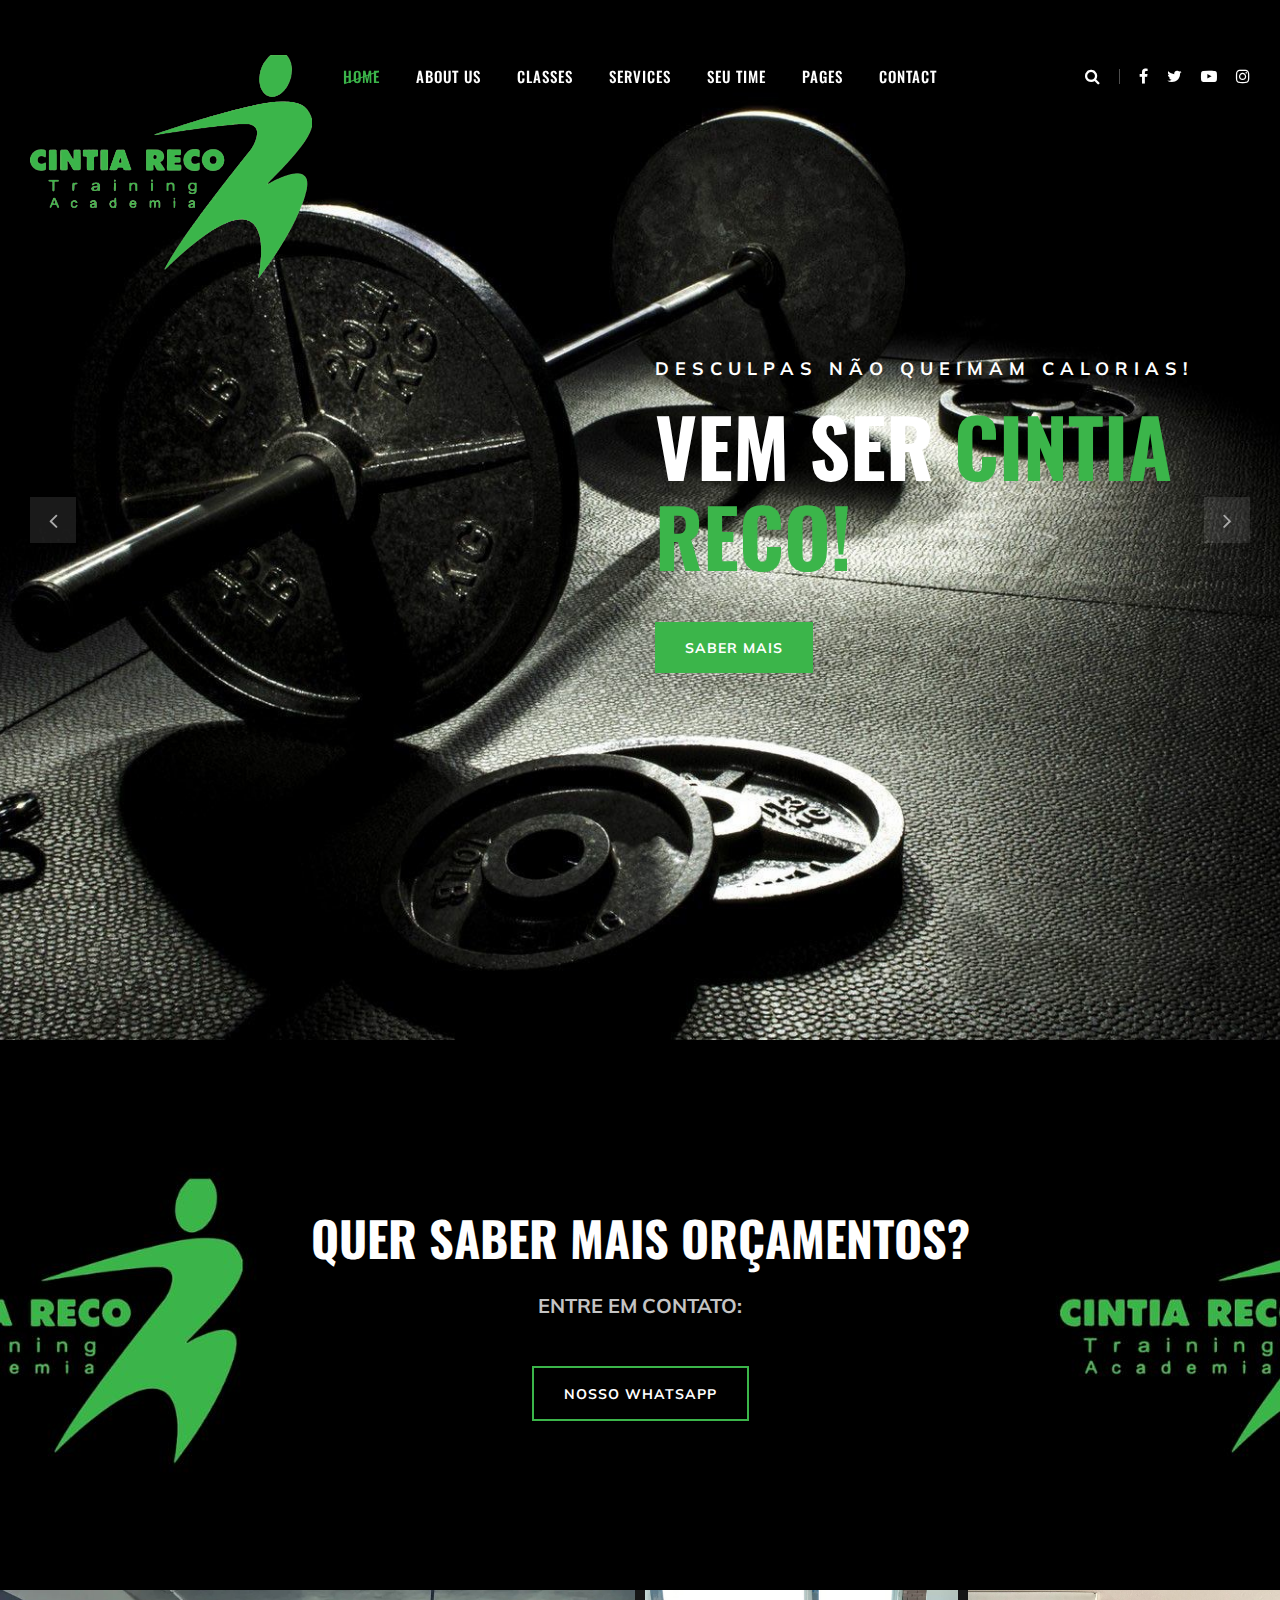
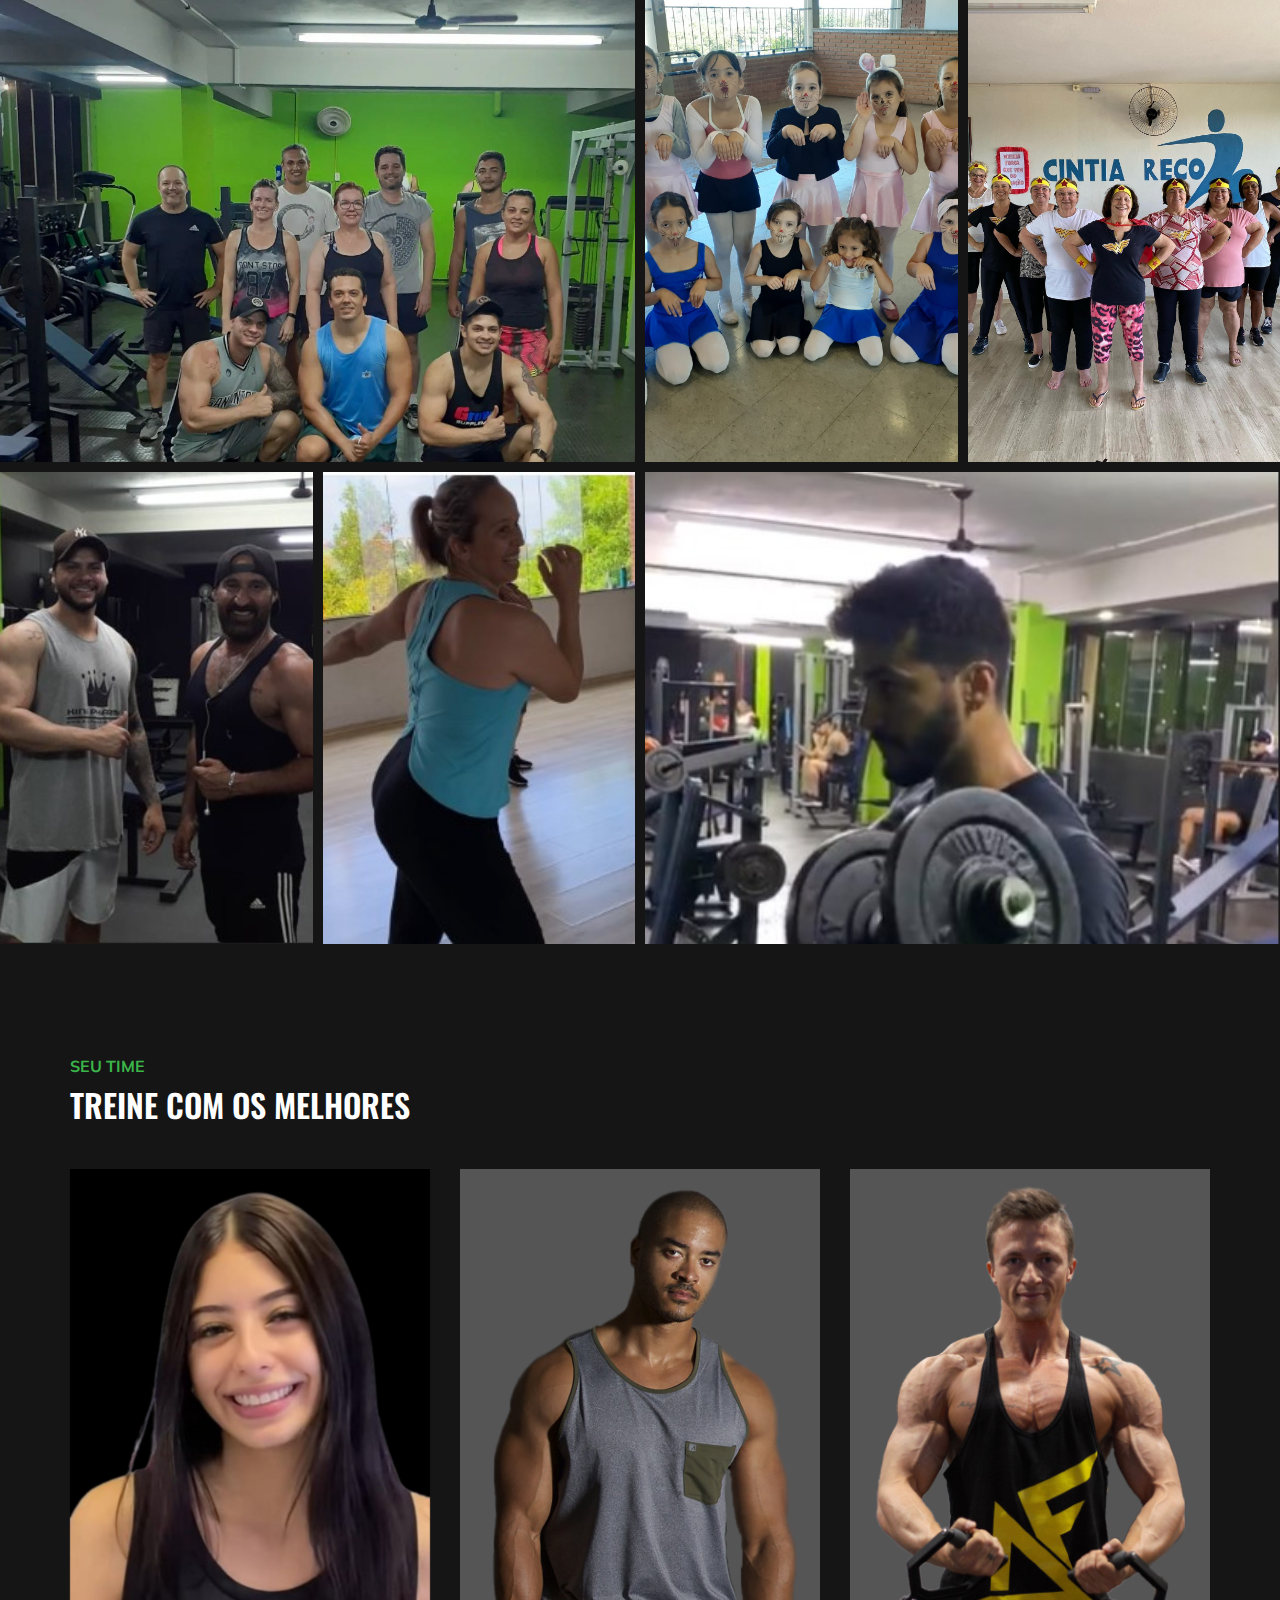
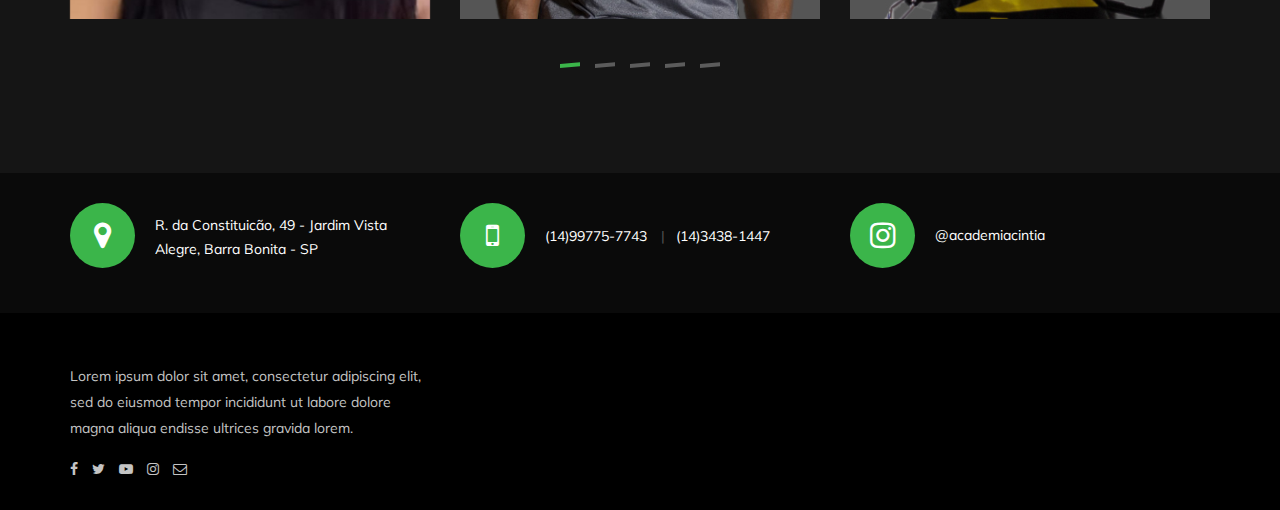
==== academia/index.html @ a52078fd "criação de footer, nome na aba e detalhes" ====
<!DOCTYPE html>
<html lang="zxx">

<head>
    <meta charset="UTF-8">
    <meta name="description" content="Gym Template">
    <meta name="keywords" content="Gym, unica, creative, html">
    <meta name="viewport" content="width=device-width, initial-scale=1.0">
    <meta http-equiv="X-UA-Compatible" content="ie=edge">
    <title>ACADEMIA CINTIA RECO</title>

    <!-- Google Font -->
    <link href="https://fonts.googleapis.com/css?family=Muli:300,400,500,600,700,800,900&display=swap" rel="stylesheet">
    <link href="https://fonts.googleapis.com/css?family=Oswald:300,400,500,600,700&display=swap" rel="stylesheet">

    <!-- Css Styles -->
    <link rel="stylesheet" href="css/bootstrap.min.css" type="text/css">
    <link rel="stylesheet" href="css/font-awesome.min.css" type="text/css">
    <link rel="stylesheet" href="css/flaticon.css" type="text/css">
    <link rel="stylesheet" href="css/owl.carousel.min.css" type="text/css">
    <link rel="stylesheet" href="css/barfiller.css" type="text/css">
    <link rel="stylesheet" href="css/magnific-popup.css" type="text/css">
    <link rel="stylesheet" href="css/slicknav.min.css" type="text/css">
    <link rel="stylesheet" href="css/style.css" type="text/css">
</head>

<body>
    <!-- Page Preloder -->
    <div id="preloder">
        <div class="loader"></div>
    </div>

    <!-- Offcanvas Menu Section Begin -->
    <div class="offcanvas-menu-overlay"></div>
    <div class="offcanvas-menu-wrapper">
        <div class="canvas-close">
            <i class="fa fa-close"></i>
        </div>
        <div class="canvas-search search-switch">
            <i class="fa fa-search"></i>
        </div>
        <nav class="canvas-menu mobile-menu">
            <ul>
                <li><a href="./index.html">Home</a></li>
                <li><a href="./about-us.html">About Us</a></li>
                <li><a href="./classes.html">Classes</a></li>
                <li><a href="./services.html">Services</a></li>
                <li><a href="./team.html">Our Team</a></li>
                <li><a href="#">Pages</a>
                    <ul class="dropdown">
                        <li><a href="./about-us.html">About us</a></li>
                        <li><a href="./class-timetable.html">Classes timetable</a></li>
                        <li><a href="./bmi-calculator.html">Bmi calculate</a></li>
                        <li><a href="./team.html">Seu Time</a></li>
                        <li><a href="./gallery.html">Gallery</a></li>
                        <li><a href="./blog.html">Our blog</a></li>
                        <li><a href="./404.html">404</a></li>
                    </ul>
                </li>
                <li><a href="./contact.html">Contact</a></li>
            </ul>
        </nav>
        <div id="mobile-menu-wrap"></div>
        <div class="canvas-social">
            <a href="#"><i class="fa fa-facebook"></i></a>
            <a href="#"><i class="fa fa-twitter"></i></a>
            <a href="#"><i class="fa fa-youtube-play"></i></a>
            <a href="#"><i class="fa fa-instagram"></i></a>
        </div>
    </div>
    <!-- Offcanvas Menu Section End -->

    <!-- Header Section Begin -->
    <header class="header-section">
        <div class="container-fluid">
            <div class="row">
                <div class="col-lg-3">
                    <div class="logo">
                        <a href="./index.html">
                            <img src="img/logo.png" alt="">
                        </a>
                    </div>
                </div>
                <div class="col-lg-6">
                    <nav class="nav-menu">
                        <ul>
                            <li class="active"><a href="./index.html">Home</a></li>
                            <li><a href="./about-us.html">About Us</a></li>
                            <li><a href="./class-details.html">Classes</a></li>
                            <li><a href="./services.html">Services</a></li>
                            <li><a href="./team.html">Seu Time</a></li>
                            <li><a href="#">Pages</a>
                                <ul class="dropdown">
                                    <li><a href="./about-us.html">About us</a></li>
                                    <li><a href="./class-timetable.html">Classes timetable</a></li>
                                    <li><a href="./bmi-calculator.html">Bmi calculate</a></li>
                                    <li><a href="./team.html">Seu Time</a></li>
                                    <li><a href="./gallery.html">Gallery</a></li>
                                    <li><a href="./blog.html">Our blog</a></li>
                                    <li><a href="./404.html">404</a></li>
                                </ul>
                            </li>
                            <li><a href="./contact.html">Contact</a></li>
                        </ul>
                    </nav>
                </div>
                <div class="col-lg-3">
                    <div class="top-option">
                        <div class="to-search search-switch">
                            <i class="fa fa-search"></i>
                        </div>
                        <div class="to-social">
                            <a href="#"><i class="fa fa-facebook"></i></a>
                            <a href="#"><i class="fa fa-twitter"></i></a>
                            <a href="#"><i class="fa fa-youtube-play"></i></a>
                            <a href="#"><i class="fa fa-instagram"></i></a>
                        </div>
                    </div>
                </div>
            </div>
            <div class="canvas-open">
                <i class="fa fa-bars"></i>
            </div>
        </div>
    </header>
    <!-- Header End -->

    <!-- Hero Section Begin -->
    <section class="hero-section">
        <div class="hs-slider owl-carousel">
            <div class="hs-item set-bg" data-setbg="img/hero/hero-1.jpg">
                <div class="container">
                    <div class="row">
                        <div class="col-lg-6 offset-lg-6">
                            <div class="hi-text">
                                <span>DESCULPAS NÃO QUEIMAM CALORIAS!</span>
                                <h1>VEM SER<strong> CINTIA RECO!</strong></h1>
                                <a href="#" class="primary-btn">Saber mais</a>
                            </div>
                        </div>
                    </div>
                </div>
            </div>
            <div class="hs-item set-bg" data-setbg="img/hero/hero-2.jpg">
                <div class="container">
                    <div class="row">
                        <div class="col-lg-6 offset-lg-6">
                            <div class="hi-text">
                                <span>DESCULPAS NÃO QUEIMAM CALORIAS!</span>
                                <h1>VEM SER<strong> CINTIA RECO!</strong></h1>
                                <a href="#" class="primary-btn">Saber mais</a>
                            </div>
                        </div>
                    </div>
                </div>
            </div>
        </div>
    </section>
    <!-- Hero Section End -->


    <!-- Banner Section Begin -->
    <section class="banner-section set-bg" data-setbg="img/banner-bg.jpg">
        <div class="container">
            <div class="row">
                <div class="col-lg-12 text-center">
                    <div class="bs-text">
                        <h2>quer saber mais orçamentos?</h2>
                        <div class="bt-tips"> Entre em contato:</div>
                        <a href="#" class="primary-btn  btn-normal"> Nosso WhatsApp</a>
                    </div>
                </div>
            </div>
        </div>
    </section>
    <!-- Banner Section End -->

    <!-- Gallery Section Begin -->
    <div class="gallery-section">
        <div class="gallery">
            <div class="grid-sizer"></div>
            <div class="gs-item grid-wide set-bg" data-setbg="img/gallery/gallery-1.jpg">
                <a href="img/gallery/gallery-1.jpg" class="thumb-icon image-popup"><i class="fa fa-picture-o"></i></a>
            </div>
            <div class="gs-item set-bg" data-setbg="img/gallery/gallery-2.jpg">
                <a href="img/gallery/gallery-2.jpg" class="thumb-icon image-popup"><i class="fa fa-picture-o"></i></a>
            </div>
            <div class="gs-item set-bg" data-setbg="img/gallery/gallery-3.jpg">
                <a href="img/gallery/gallery-3.jpg" class="thumb-icon image-popup"><i class="fa fa-picture-o"></i></a>
            </div>
            <div class="gs-item set-bg" data-setbg="img/gallery/gallery-4.jpg">
                <a href="img/gallery/gallery-4.jpg" class="thumb-icon image-popup"><i class="fa fa-picture-o"></i></a>
            </div>
            <div class="gs-item set-bg" data-setbg="img/gallery/gallery-5.jpg">
                <a href="img/gallery/gallery-5.jpg" class="thumb-icon image-popup"><i class="fa fa-picture-o"></i></a>
            </div>
            <div class="gs-item grid-wide set-bg" data-setbg="img/gallery/gallery-6.jpg">
                <a href="img/gallery/gallery-6.jpg" class="thumb-icon image-popup"><i class="fa fa-picture-o"></i></a>
            </div>
        </div>
    </div>
    <!-- Gallery Section End -->

    <!-- Team Section Begin -->
    <section class="team-section spad">
        <div class="container">
            <div class="row">
                <div class="col-lg-12">
                    <div class="team-title">
                        <div class="section-title">
                            <span>SEU TIME</span>
                            <h2>TREINE COM OS MELHORES</h2>
                        </div>
                    </div>
                </div>
            </div>
            <div class="row">
                <div class="ts-slider owl-carousel">
                    <div class="col-lg-4">
                        <div class="ts-item set-bg" data-setbg="img/team/team-1.jpg">
                            <div class="ts_text">
                                <h4>Cintia Reco</h4>
                                <span>Diretora</span>
                            </div>
                        </div>
                    </div>
                    <div class="col-lg-4">
                        <div class="ts-item set-bg" data-setbg="img/team/team-2.jpg">
                            <div class="ts_text">
                                <h4>Raissa Reco</h4>
                                <span>Professora Infantil e Juvenil e Sócia</span>
                            </div>
                        </div>
                    </div>
                    <div class="col-lg-4">
                        <div class="ts-item set-bg" data-setbg="img/team/team-3.jpg">
                            <div class="ts_text">
                                <h4>Joany Silva</h4>
                                <span>Professora Infantil</span>
                            </div>
                        </div>
                    </div>
                    <div class="col-lg-4">
                        <div class="ts-item set-bg" data-setbg="img/team/team-4.jpg">
                            <div class="ts_text">
                                <h4>Matheus Lopes</h4>
                                <span>Gym Trainer</span>
                            </div>
                        </div>
                    </div>
                    <div class="col-lg-4">
                        <div class="ts-item set-bg" data-setbg="img/team/team-5.jpg">
                            <div class="ts_text">
                                <h4>Vitor Baldi</h4>
                                <span>Gym Trainer</span>
                            </div>
                        </div>
                    </div>
                    <div class="col-lg-4">
                        <div class="ts-item set-bg" data-setbg="img/team/team-6.jpg">
                            <div class="ts_text">
                                <h4>Roberta Garcia</h4>
                                <span>Gym Trainer</span>
                            </div>
                        </div>
                    </div>
                    <div class="col-lg-4">
                        <div class="ts-item set-bg" data-setbg="img/team/team-6.jpg">
                            <div class="ts_text">
                                <h4>Luana Ruiz</h4>
                                <span>Professora de Contemporâneo</span>
                            </div>
                        </div>
                    </div>
                    <div class="col-lg-4">
                        <div class="ts-item set-bg" data-setbg="img/team/team-6.jpg">
                            <div class="ts_text">
                                <h4>Raul Pinheiro</h4>
                                <span>Professor de Zumba</span>
                            </div>
                        </div>
                    </div>
                    <div class="col-lg-4">
                        <div class="ts-item set-bg" data-setbg="img/team/team-6.jpg">
                            <div class="ts_text">
                                <h4>Tathy Meneghesso</h4>
                                <span>Professora Fit Dance Adulto & Kids</span>
                            </div>
                        </div>
                    </div>
                </div>
            </div>
        </div>
    </section>
    <!-- Team Section End -->

    <!-- Get In Touch Section Begin -->
    <div class="gettouch-section">
        <div class="container">
            <div class="row">
                <div class="col-md-4">
                    <div class="gt-text">
                        <i class="fa fa-map-marker"></i>
                        <p>R. da Constituicão, 49 - Jardim Vista Alegre, Barra Bonita - SP</p>
                    </div>
                </div>
                <div class="col-md-4">
                    <div class="gt-text">
                        <i class="fa fa-mobile"></i>
                        <ul>
                            <li>(14)99775-7743</li>
                            <li>(14)3438-1447</li>
                        </ul>
                    </div>
                </div>
                <div class="col-md-4">
                    <div class="gt-text email">
                        <i class="fa fa-instagram"></i>
                        <p>@academiacintia</p>
                    </div>
                </div>
            </div>
        </div>
    </div>
    <!-- Get In Touch Section End -->

    <!-- Footer Section Begin -->
    <section class="footer-section">
        <div class="container">
            <div class="row">
                <div class="col-lg-4">
                    <div class="fs-about">
                        <p>Lorem ipsum dolor sit amet, consectetur adipiscing elit, sed do eiusmod tempor incididunt ut
                            labore dolore magna aliqua endisse ultrices gravida lorem.</p>
                        <div class="fa-social">
                            <a href="#"><i class="fa fa-facebook"></i></a>
                            <a href="#"><i class="fa fa-twitter"></i></a>
                            <a href="#"><i class="fa fa-youtube-play"></i></a>
                            <a href="#"><i class="fa fa-instagram"></i></a>
                            <a href="#"><i class="fa  fa-envelope-o"></i></a>
                        </div>
                    </div>
                </div>
        </div>
    </section>
    <!-- Footer Section End -->

    <!-- Search model Begin -->
    <div class="search-model">
        <div class="h-100 d-flex align-items-center justify-content-center">
            <div class="search-close-switch">+</div>
            <form class="search-model-form">
                <input type="text" id="search-input" placeholder="Search here.....">
            </form>
        </div>
    </div>
    <!-- Search model end -->

    <!-- Js Plugins -->
    <script src="js/jquery-3.3.1.min.js"></script>
    <script src="js/bootstrap.min.js"></script>
    <script src="js/jquery.magnific-popup.min.js"></script>
    <script src="js/masonry.pkgd.min.js"></script>
    <script src="js/jquery.barfiller.js"></script>
    <script src="js/jquery.slicknav.js"></script>
    <script src="js/owl.carousel.min.js"></script>
    <script src="js/main.js"></script>



</body>

</html>
---- academia/css/flaticon.css ----
/*
  	Flaticon icon font: Flaticon
  	Creation date: 19/02/2019 07:27
  	*/

@font-face {
  font-family: "Flaticon";
  src: url("../fonts/Flaticon.eot");
  src: url("../fonts/Flaticon.eot?#iefix") format("embedded-opentype"),
       url("../fonts/Flaticon.woff2") format("woff2"),
       url("../fonts/Flaticon.woff") format("woff"),
       url("../fonts/Flaticon.ttf") format("truetype"),
       url("../fonts/Flaticon.svg#Flaticon") format("svg");
  font-weight: normal;
  font-style: normal;
}

@media screen and (-webkit-min-device-pixel-ratio:0) {
  @font-face {
    font-family: "Flaticon";
    src: url("../fonts/Flaticon.svg#Flaticon") format("svg");
  }
}

[class^="flaticon-"]:before, [class*=" flaticon-"]:before,
[class^="flaticon-"]:after, [class*=" flaticon-"]:after {   
  font-family: Flaticon;
  font-size: 40px;
  font-style: normal;
  margin-left: 0;
}

.flaticon-001-mattress:before { content: "\f100"; }
.flaticon-002-dumbell:before { content: "\f101"; }
.flaticon-003-weight:before { content: "\f102"; }
.flaticon-004-measuring-tape:before { content: "\f103"; }
.flaticon-005-clipboard:before { content: "\f104"; }
.flaticon-006-weight-1:before { content: "\f105"; }
.flaticon-007-rings:before { content: "\f106"; }
.flaticon-008-calendar:before { content: "\f107"; }
.flaticon-009-smartwatch:before { content: "\f108"; }
.flaticon-010-lockers:before { content: "\f109"; }
.flaticon-011-punching-ball:before { content: "\f10a"; }
.flaticon-012-bag:before { content: "\f10b"; }
.flaticon-013-balance:before { content: "\f10c"; }
.flaticon-014-heart-beat:before { content: "\f10d"; }
.flaticon-015-proteins:before { content: "\f10e"; }
.flaticon-016-fitness:before { content: "\f10f"; }
.flaticon-017-pull-up-bar:before { content: "\f110"; }
.flaticon-018-scale:before { content: "\f111"; }
.flaticon-019-bands:before { content: "\f112"; }
.flaticon-020-smartphone:before { content: "\f113"; }
.flaticon-021-tshirt:before { content: "\f114"; }
.flaticon-022-short:before { content: "\f115"; }
.flaticon-023-dumbbells:before { content: "\f116"; }
.flaticon-024-jumping-rope:before { content: "\f117"; }
.flaticon-025-fitness-1:before { content: "\f118"; }
.flaticon-026-gym:before { content: "\f119"; }
.flaticon-027-fitness-2:before { content: "\f11a"; }
.flaticon-028-weightlifting:before { content: "\f11b"; }
.flaticon-029-wheel:before { content: "\f11c"; }
.flaticon-030-dumbbells-1:before { content: "\f11d"; }
.flaticon-031-workout:before { content: "\f11e"; }
.flaticon-032-bottle:before { content: "\f11f"; }
.flaticon-033-juice:before { content: "\f120"; }
.flaticon-034-stationary-bike:before { content: "\f121"; }
.flaticon-035-punching-ball-1:before { content: "\f122"; }
.flaticon-036-timer:before { content: "\f123"; }
.flaticon-037-medal:before { content: "\f124"; }
.flaticon-038-treadmill:before { content: "\f125"; }
.flaticon-039-syringe:before { content: "\f126"; }
.flaticon-040-whistle:before { content: "\f127"; }
.flaticon-041-chest:before { content: "\f128"; }
.flaticon-042-pills:before { content: "\f129"; }
.flaticon-043-mp3:before { content: "\f12a"; }
.flaticon-044-no-smoking:before { content: "\f12b"; }
.flaticon-045-boxing-gloves:before { content: "\f12c"; }
.flaticon-046-gloves:before { content: "\f12d"; }
.flaticon-047-buck:before { content: "\f12e"; }
.flaticon-048-headgear:before { content: "\f12f"; }
.flaticon-049-hand-grip:before { content: "\f130"; }
.flaticon-050-no-fast-food:before { content: "\f131"; }
---- academia/css/barfiller.css ----
body {
    font-family: Arial;
}

.barfiller {
    width:100%;
    height:12px;
    background:#fcfcfc;
    border:1px solid #ccc;
    position:relative;
    margin-bottom:20px;
    box-shadow: inset 1px 4px 9px -6px rgba(0,0,0,.5); 
    -moz-box-shadow: inset 1px 4px 9px -6px rgba(0,0,0,.5); 
}

.barfiller .fill {
    display:block;
    position:relative;
    width:0px;
    height:100%;
    background:#333;
    z-index:1;
}

.barfiller .tipWrap {
    display:none;
}

.barfiller .tip {
    margin-top:-30px;
    padding:2px 4px;
    font-size:11px;
    color:#fff;
    left:0px;
    position: relative;;
    z-index:2;
    background: #333;
} 

.barfiller .tip:after {
    border:solid;
    border-color:rgba(0,0,0,.8) transparent;
    border-width:6px 6px 0 6px;
    content:"";
    display:block;
    position:absolute;
    left:9px;
    top:100%;
    z-index:9
}
---- academia/css/style.css ----
/******************************************************************
  Template Name: Gym
  Description:  Gym Fitness HTML Template
  Author: Colorlib
  Author URI: https://colorlib.com
  Version: 1.0
  Created: Colorlib
******************************************************************/

/*------------------------------------------------------------------
[Table of contents]

1.  Template default CSS
	1.1	Variables
	1.2	Mixins
	1.3	Flexbox
	1.4	Reset
2.  Helper Css
3.  Header Section
4.  Hero Section
5.  Service Section
6.  Class Section
7.  Price Plan Section
8.  Trainer Section
9.  Contact
10.  Footer Style

-------------------------------------------------------------------*/

/*----------------------------------------*/

/* Template default CSS
/*----------------------------------------*/

html,
body {
	height: 100%;
	font-family: "Muli", sans-serif;
	-webkit-font-smoothing: antialiased;
	font-smoothing: antialiased;
}

h1,
h2,
h3,
h4,
h5,
h6 {
	margin: 0;
	color: #111111;
	font-weight: 400;
	font-family: "Oswald", sans-serif;
}

h1 {
	font-size: 70px;
}

h2 {
	font-size: 36px;
}

h3 {
	font-size: 30px;
}

h4 {
	font-size: 24px;
}

h5 {
	font-size: 18px;
}

h6 {
	font-size: 16px;
}

p {
	font-size: 14px;
	font-family: "Muli", sans-serif;
	color: #a9a9a9;
	font-weight: 400;
	line-height: 24px;
	margin: 0 0 15px 0;
}

img {
	max-width: 100%;
}

input:focus,
select:focus,
button:focus,
textarea:focus {
	outline: none;
}

a:hover,
a:focus {
	text-decoration: none;
	outline: none;
	color: #fff;
}

ul,
ol {
	padding: 0;
	margin: 0;
}

/*---------------------
  Helper CSS
-----------------------*/

.section-title {
	margin-bottom: 45px;
	text-align: center;
}

.section-title span {
	font-size: 16px;
	color: #3bb54a;
	text-transform: uppercase;
	font-weight: 700;
}

.section-title h2 {
	color: #ffffff;
	font-size: 32px;
	font-weight: 600;
	text-transform: uppercase;
	margin-top: 8px;
}

.set-bg {
	background-repeat: no-repeat;
	background-size: cover;
	background-position: top center;
}

.spad {
	padding-top: 100px;
	padding-bottom: 100px;
}

.spad-2 {
	padding-top: 50px;
	padding-bottom: 70px;
}

.text-white h1,
.text-white h2,
.text-white h3,
.text-white h4,
.text-white h5,
.text-white h6,
.text-white p,
.text-white span,
.text-white li,
.text-white a {
	color: #fff;
}

/* buttons */

.primary-btn {
	display: inline-block;
	font-size: 14px;
	padding: 17px 30px 16px;
	color: #ffffff;
	background: #3bb54a;
	line-height: normal;
	letter-spacing: 1px;
	text-transform: uppercase;
	font-weight: 700;
}

.primary-btn.btn-normal {
	-webkit-transition: all 0.3s;
	-o-transition: all 0.3s;
	transition: all 0.3s;
}

.primary-btn.btn-normal:hover {
	background: #3bb54a;
	border-color: #3bb54a;
}

/* Preloder */

#preloder {
	position: fixed;
	width: 100%;
	height: 100%;
	top: 0;
	left: 0;
	z-index: 999999;
	background: #000;
}

.loader {
	width: 40px;
	height: 40px;
	position: absolute;
	top: 50%;
	left: 50%;
	margin-top: -13px;
	margin-left: -13px;
	border-radius: 60px;
	animation: loader 0.8s linear infinite;
	-webkit-animation: loader 0.8s linear infinite;
}

@keyframes loader {
	0% {
		-webkit-transform: rotate(0deg);
		transform: rotate(0deg);
		border: 4px solid #f44336;
		border-left-color: transparent;
	}
	50% {
		-webkit-transform: rotate(180deg);
		transform: rotate(180deg);
		border: 4px solid #673ab7;
		border-left-color: transparent;
	}
	100% {
		-webkit-transform: rotate(360deg);
		transform: rotate(360deg);
		border: 4px solid #f44336;
		border-left-color: transparent;
	}
}

@-webkit-keyframes loader {
	0% {
		-webkit-transform: rotate(0deg);
		border: 4px solid #f44336;
		border-left-color: transparent;
	}
	50% {
		-webkit-transform: rotate(180deg);
		border: 4px solid #673ab7;
		border-left-color: transparent;
	}
	100% {
		-webkit-transform: rotate(360deg);
		border: 4px solid #f44336;
		border-left-color: transparent;
	}
}

.spacial-controls {
	position: fixed;
	width: 111px;
	height: 91px;
	top: 0;
	right: 0;
	z-index: 999;
}

.spacial-controls .search-switch {
	display: block;
	height: 100%;
	padding-top: 30px;
	background: #323232;
	text-align: center;
	cursor: pointer;
}

.search-model {
	display: none;
	position: fixed;
	width: 100%;
	height: 100%;
	left: 0;
	top: 0;
	background: #000;
	z-index: 99999;
}

.search-model-form {
	padding: 0 15px;
}

.search-model-form input {
	width: 500px;
	font-size: 40px;
	border: none;
	border-bottom: 2px solid #333;
	background: none;
	color: #999;
}

.search-close-switch {
	position: absolute;
	width: 50px;
	height: 50px;
	background: #333;
	color: #fff;
	text-align: center;
	border-radius: 50%;
	font-size: 28px;
	line-height: 28px;
	top: 30px;
	cursor: pointer;
	-webkit-transform: rotate(45deg);
	-ms-transform: rotate(45deg);
	transform: rotate(45deg);
	display: -webkit-box;
	display: -ms-flexbox;
	display: flex;
	-webkit-box-align: center;
	-ms-flex-align: center;
	align-items: center;
	-webkit-box-pack: center;
	-ms-flex-pack: center;
	justify-content: center;
}

/*---------------------
  Header
-----------------------*/

.header-section {
	position: absolute;
	left: 0;
	top: 0;
	width: 100%;
	padding: 0 15px;
	padding-top: 55px;
	z-index: 99;
}

.logo a {
	display: inline-block;
}

.nav-menu {
	text-align: center;
}

.nav-menu ul li {
	list-style: none;
	display: inline-block;
	margin-right: 32px;
	position: relative;
	z-index: 1;
}

.nav-menu ul li .dropdown {
	position: absolute;
	left: -30px;
	top: 58px;
	width: 180px;
	background: #252525;
	z-index: 99;
	text-align: left;
	padding: 13px 0 20px;
	opacity: 0;
	visibility: hidden;
	-webkit-transition: all 0.3s;
	-o-transition: all 0.3s;
	transition: all 0.3s;
}

.nav-menu ul li .dropdown li {
	margin-right: 0;
	display: block;
}

.nav-menu ul li .dropdown li a {
	display: block;
	text-transform: none;
	padding: 6px 0 6px 30px;
	font-weight: 400;
}

.nav-menu ul li .dropdown li a:after {
	display: none;
}

.nav-menu ul li:last-child {
	margin-right: 0;
}

.nav-menu ul li.active>a {
	color: #3bb54a;
}

.nav-menu ul li.active>a:after {
	opacity: 1;
}

.nav-menu ul li:hover>a {
	color: #3bb54a;
}

.nav-menu ul li:hover>a:after {
	opacity: 1;
}

.nav-menu ul li:hover .dropdown {
	opacity: 1;
	visibility: visible;
}

.nav-menu ul li a {
	color: #ffffff;
	display: block;
	font-size: 15px;
	font-weight: 500;
	text-transform: uppercase;
	letter-spacing: 1px;
	font-family: "Oswald", sans-serif;
	padding: 10px 0px;
	position: relative;
	-webkit-transition: all 0.3s;
	-o-transition: all 0.3s;
	transition: all 0.3s;
}

.nav-menu ul li a:after {
	position: absolute;
	left: 0;
	top: 22px;
	height: 1px;
	width: 100%;
	background: #3bb54a;
	content: "";
	-webkit-transform: rotate(-20deg);
	-ms-transform: rotate(-20deg);
	transform: rotate(-20deg);
	opacity: 0;
	-webkit-transition: all 0.3s;
	-o-transition: all 0.3s;
	transition: all 0.3s;
}

.top-option {
	text-align: right;
	padding: 9px 0;
}

.top-option .to-search {
	display: inline-block;
	padding-right: 20px;
	position: relative;
}

.top-option .to-search:after {
	position: absolute;
	right: 0;
	top: 5px;
	height: 15px;
	width: 1px;
	background: rgba(255, 255, 255, 0.3);
	content: "";
}

.top-option .to-search i {
	font-size: 16px;
	color: #ffffff;
	cursor: pointer;
}

.top-option .to-social {
	display: inline-block;
}

.top-option .to-social a {
	display: inline-block;
	color: #ffffff;
	font-size: 16px;
	margin-left: 15px;
}

.offcanvas-menu-wrapper {
	display: none;
}

.canvas-open {
	display: none;
}

/*---------------------
  Hero Section
-----------------------*/

.hs-slider.owl-carousel .owl-item.active .hs-item .hi-text span {
	position: relative;
	top: 0;
	-webkit-transition: all 0.2s ease 0.2s;
	-o-transition: all 0.2s ease 0.2s;
	transition: all 0.2s ease 0.2s;
	opacity: 1;
}

.hs-slider.owl-carousel .owl-item.active .hs-item .hi-text h1 {
	position: relative;
	top: 0;
	-webkit-transition: all 0.4s ease 0.4s;
	-o-transition: all 0.4s ease 0.4s;
	transition: all 0.4s ease 0.4s;
	opacity: 1;
}

.hs-slider.owl-carousel .owl-item.active .hs-item .hi-text .primary-btn {
	position: relative;
	top: 0;
	-webkit-transition: all 0.6s ease 0.6s;
	-o-transition: all 0.6s ease 0.6s;
	transition: all 0.6s ease 0.6s;
	opacity: 1;
}

.hs-slider.owl-carousel .owl-nav button {
	height: 46px;
	width: 46px;
	color: #a9a9a9;
	background: rgba(255, 255, 255, 0.1);
	line-height: 46px;
	text-align: center;
	position: absolute;
	font-size: 24px;
	left: 30px;
	top: 50%;
	-webkit-transform: translateY(-23px);
	-ms-transform: translateY(-23px);
	transform: translateY(-23px);
}

.hs-slider.owl-carousel .owl-nav button.owl-next {
	left: auto;
	right: 30px;
}

.hs-slider .hs-item {
	height: 1040px;
	display: -webkit-box;
	display: -ms-flexbox;
	display: flex;
	-ms-flex-line-pack: center;
	align-content: center;
	padding-top: 355px;
}

.hs-slider .hs-item .hi-text span {
	display: block;
	font-size: 18px;
	color: #ffffff;
	text-transform: uppercase;
	font-weight: 700;
	letter-spacing: 6px;
	margin-bottom: 18px;
	position: relative;
	top: 100px;
	opacity: 0;
}

.hs-slider .hs-item .hi-text h1 {
	font-size: 80px;
	color: #ffffff;
	font-weight: 700;
	text-transform: uppercase;
	line-height: 90px;
	margin-bottom: 42px;
	position: relative;
	top: 100px;
	opacity: 0;
}

.hs-slider .hs-item .hi-text h1 strong {
	color: #3bb54a;
}

.hs-slider .hs-item .hi-text .primary-btn {
	position: relative;
	top: 100px;
	opacity: 0;
}

/*---------------------
  ChoseUs Section
-----------------------*/

.choseus-section {
	background: #0a0a0a;
	padding-bottom: 70px;
}

.cs-item {
	text-align: center;
	margin-bottom: 30px;
}

.cs-item:hover span {
	background: #3bb54a;
	color: #ffffff;
}

.cs-item span {
	height: 90px;
	width: 90px;
	background: rgba(255, 255, 255, 0.1);
	border-radius: 50%;
	display: inline-block;
	color: #3bb54a;
	line-height: 90px;
	text-align: center;
	-webkit-transition: all 0.3s;
	-o-transition: all 0.3s;
	transition: all 0.3s;
}

.cs-item h4 {
	color: #ffffff;
	font-size: 22px;
	font-weight: 600;
	margin-top: 24px;
	margin-bottom: 16px;
}

/*---------------------
  Classes Section
-----------------------*/

.classes-section {
	background: #151515;
	padding-bottom: 80px;
}

.classes-section .section-title {
	margin-bottom: 35px;
}

.class-item {
	overflow: hidden;
	margin-bottom: 30px;
}

.class-item .ci-pic img {
	min-width: 100%;
}

.class-item .ci-text {
	background: #0a0a0a;
	position: relative;
	padding: 10px 30px 26px 30px;
	z-index: 1;
}

.class-item .ci-text:after {
	position: absolute;
	left: -5px;
	top: -44px;
	height: 100px;
	width: 600px;
	border-top: 4px solid #464646;
	background: #0a0a0a;
	content: "";
	-webkit-transform: rotate(-5deg);
	-ms-transform: rotate(-5deg);
	transform: rotate(-5deg);
	z-index: -1;
}

.class-item .ci-text span {
	color: #3bb54a;
	font-size: 12px;
	text-transform: uppercase;
	font-weight: 700;
}

.class-item .ci-text h5 {
	font-size: 20px;
	color: #ffffff;
	font-weight: 600;
	text-transform: uppercase;
	margin-top: 4px;
}

.class-item .ci-text h4 {
	font-size: 26px;
	color: #ffffff;
	font-weight: 600;
	text-transform: uppercase;
	margin-top: 4px;
}

.class-item .ci-text a {
	display: inline-block;
	width: 46px;
	height: 46px;
	background: rgba(255, 255, 255, 0.1);
	line-height: 46px;
	text-align: center;
	font-size: 24px;
	color: #ffffff;
	position: absolute;
	right: 30px;
	bottom: 26px;
}

/*---------------------
  Banner Section
-----------------------*/

.banner-section {
	height: 550px;
	display: -webkit-box;
	display: -ms-flexbox;
	display: flex;
	-webkit-box-align: center;
	-ms-flex-align: center;
	align-items: center;
	-webkit-box-pack: center;
	-ms-flex-pack: center;
	justify-content: center;
}

.bs-text.service-banner .bt-tips {
	margin-bottom: 35px;
}

.bs-text h2 {
	font-size: 48px;
	color: #ffffff;
	font-weight: 700;
	text-transform: uppercase;
	margin-bottom: 25px;
}

.bs-text .bt-tips {
	font-size: 20px;
	color: #c4c4c4;
	font-weight: 700;
	text-transform: uppercase;
	margin-bottom: 45px;
}

.bs-text .primary-btn {
	background: transparent;
	border: 2px solid #3bb54a;
}

.bs-text .play-btn {
	display: inline-block;
	height: 70px;
	width: 70px;
	background: #3bb54a;
	border-radius: 50%;
	line-height: 70px;
	text-align: center;
	font-size: 36px;
	color: #ffffff;
}

/*---------------------
  Pricing Section
-----------------------*/

.pricing-section {
	background: #151515;
}

.pricing-section .section-title {
	margin-bottom: 56px;
}

.ps-item {
	text-align: center;
	padding: 40px 30px 52px;
	border: 1px solid #464646;
	-webkit-transform: skewY(-4deg);
	-ms-transform: skewY(-4deg);
	transform: skewY(-4deg);
	-webkit-transition: all 0.5s;
	-o-transition: all 0.5s;
	transition: all 0.5s;
	margin-bottom: 30px;
	position: relative;
}

.ps-item:hover {
	background: #ffffff;
	border-color: #ffffff;
}

.ps-item:hover h3 {
	color: #111111;
}

.ps-item:hover .pi-price span {
	color: #444444;
}

.ps-item:hover ul li {
	color: #111111;
	font-weight: 600;
}

.ps-item:hover .primary-btn.pricing-btn {
	background: #3bb54a;
}

.ps-item:hover .thumb-icon {
	opacity: 1;
	visibility: visible;
}

.ps-item h3 {
	font-size: 28px;
	color: #ffffff;
	font-weight: 600;
	margin-bottom: 16px;
	-webkit-transform: skewY(4deg);
	-ms-transform: skewY(4deg);
	transform: skewY(4deg);
}

.ps-item .pi-price {
	margin-bottom: 30px;
	-webkit-transform: skewY(4deg);
	-ms-transform: skewY(4deg);
	transform: skewY(4deg);
}

.ps-item .pi-price h2 {
	font-size: 60px;
	color: #3bb54a;
	font-weight: 600;
}

.ps-item .pi-price span {
	color: #c4c4c4;
	font-size: 16px;
	font-weight: 700;
	text-transform: uppercase;
}

.ps-item ul {
	margin-bottom: 40px;
	-webkit-transform: skewY(4deg);
	-ms-transform: skewY(4deg);
	transform: skewY(4deg);
}

.ps-item ul li {
	font-size: 14px;
	color: #c4c4c4;
	line-height: 32px;
	list-style: none;
}

.ps-item .primary-btn.pricing-btn {
	display: block;
	background: #333333;
	-webkit-transform: skewY(4deg);
	-ms-transform: skewY(4deg);
	transform: skewY(4deg);
}

.ps-item .thumb-icon {
	font-size: 48px;
	color: #3bb54a;
	position: absolute;
	left: 50px;
	bottom: 120px;
	-webkit-transform: skewY(4deg);
	-ms-transform: skewY(4deg);
	transform: skewY(4deg);
	opacity: 0;
	visibility: hidden;
}

/*---------------------
  Gallery Section
-----------------------*/

.gallery-section {
	background: #151515;
	overflow: hidden;
}

.gallery-section.gallery-page {
	padding-top: 10px;
}

.grid-sizer {
	width: calc(25% - 10px);
}

.gallery {
	margin-right: -10px;
}

.gallery .gs-item {
	height: 472px;
	width: calc(25% - 10px);
	float: left;
	margin-right: 10px;
	margin-bottom: 10px;
}

.gallery .gs-item:hover .thumb-icon {
	opacity: 1;
	visibility: visible;
}

.gallery .gs-item .thumb-icon {
	font-size: 48px;
	color: #3bb54a;
	display: -webkit-box;
	display: -ms-flexbox;
	display: flex;
	-webkit-box-align: center;
	-ms-flex-align: center;
	align-items: center;
	-webkit-box-pack: center;
	-ms-flex-pack: center;
	justify-content: center;
	height: 100%;
	cursor: pointer;
	opacity: 0;
	visibility: hidden;
	-webkit-transition: all 0.3s;
	-o-transition: all 0.3s;
	transition: all 0.3s;
}

.gallery .gs-item.grid-wide {
	width: calc(50% - 10px);
}

/*---------------------
  Team Section
-----------------------*/

.team-section {
	background: #151515;
}

.team-section.team-page {
	padding-bottom: 70px;
}

.team-section.team-page .ts-item {
	margin-bottom: 30px;
}

.team-section.team-page .ts-item:hover .ts_text {
	bottom: -30px;
}

.team-section.team-page .ts-item .tt_social {
	-webkit-transform: skewY(5deg);
	-ms-transform: skewY(5deg);
	transform: skewY(5deg);
	margin-top: 13px;
}

.team-section.team-page .ts-item .tt_social a {
	font-size: 14px;
	color: #c4c4c4;
	margin-right: 10px;
}

.team-section.team-page .ts-item .tt_social a:last-child {
	margin-right: 0;
}

.team-title .section-title {
	text-align: left;
	float: left;
}

.primary-btn.appoinment-btn {
	background: transparent;
	border: 2px solid #3bb54a;
	float: right;
	margin-top: 10px;
}

.ts-slider .col-lg-4 {
	max-width: 100%;
}

.ts-slider.owl-carousel .owl-dots {
	text-align: center;
	margin-top: 30px;
}

.ts-slider.owl-carousel .owl-dots button {
	height: 4px;
	width: 20px;
	background: #5c5c5c;
	margin-right: 15px;
	-webkit-transform: skewY(-5deg);
	-ms-transform: skewY(-5deg);
	transform: skewY(-5deg);
}

.ts-slider.owl-carousel .owl-dots button.active {
	background: #3bb54a;
}

.ts-slider.owl-carousel .owl-dots button:last-child {
	margin-right: 0;
}

.ts-item {
	height: 450px;
	position: relative;
	overflow: hidden;
}

.ts-item:hover .ts_text {
	bottom: -35px;
}

.ts-item .ts_text {
	padding: 40px 0 60px;
	text-align: center;
	background: #0a0a0a;
	border-top: 4px solid #464646;
	-webkit-transform: skewY(-5deg);
	-ms-transform: skewY(-5deg);
	transform: skewY(-5deg);
	position: absolute;
	left: 0;
	bottom: -250px;
	width: 100%;
	-webkit-transition: all 0.3s;
	-o-transition: all 0.3s;
	transition: all 0.3s;
}

.ts-item .ts_text h4 {
	color: #ffffff;
	font-weight: 600;
	margin-bottom: 14px;
	-webkit-transform: skewY(5deg);
	-ms-transform: skewY(5deg);
	transform: skewY(5deg);
}

.ts-item .ts_text span {
	display: block;
	font-size: 12px;
	font-weight: 700;
	color: #aaaaaa;
	text-transform: uppercase;
	-webkit-transform: skewY(5deg);
	-ms-transform: skewY(5deg);
	transform: skewY(5deg);
}

/*---------------------
  Get Touch Section
-----------------------*/

.gettouch-section {
	background: #0a0a0a;
	padding: 30px 0 15px;
}

.gt-text {
	overflow: hidden;
	margin-bottom: 30px;
}

.gt-text i {
	font-size: 30px;
	color: #ffffff;
	display: inline-block;
	height: 65px;
	width: 65px;
	background: #3bb54a;
	border-radius: 50%;
	line-height: 65px;
	text-align: center;
	float: left;
	margin-right: 20px;
}

.gt-text p {
	overflow: hidden;
	color: #ffffff;
	margin-bottom: 0;
	padding-top: 10px;
}

.gt-text ul {
	overflow: hidden;
	padding-top: 20px;
}

.gt-text ul li {
	list-style: none;
	font-size: 14px;
	color: #ffffff;
	margin-right: 25px;
	display: inline-block;
	position: relative;
}

.gt-text ul li:after {
	position: absolute;
	right: -18px;
	top: 0;
	content: "|";
	color: #545454;
}

.gt-text ul li:last-child {
	margin-right: 0;
}

.gt-text ul li:last-child:after {
	display: none;
}

.gt-text.email p {
	padding-top: 20px;
}

/*---------------------
  Footer
-----------------------*/

.footer-section {
	background: #000000;
	padding-top: 50px;
}

.fs-about {
	margin-bottom: 30px;
}

.fs-about .fa-logo {
	margin-bottom: 30px;
}

.fs-about .fa-logo a {
	display: inline-block;
}

.fs-about p {
	line-height: 26px;
	color: #c4c4c4;
}

.fs-about .fa-social a {
	font-size: 14px;
	color: #c4c4c4;
	margin-right: 10px;
}

.fs-about .fa-social a:last-child {
	margin-right: 0;
}

.fs-widget {
	margin-bottom: 30px;
}

.fs-widget h4 {
	color: #ffffff;
	font-weight: 600;
	margin-bottom: 18px;
}

.fs-widget ul li {
	list-style: none;
}

.fs-widget ul li a {
	font-size: 14px;
	color: #c4c4c4;
	line-height: 30px;
}

.fs-widget .fw-recent {
	margin-bottom: 20px;
	padding-bottom: 10px;
	border-bottom: 1px solid #1a1a1a;
}

.fs-widget .fw-recent:last-child {
	padding-bottom: 0;
	border: none;
}

.fs-widget .fw-recent h6 {
	margin-bottom: 6px;
}

.fs-widget .fw-recent h6 a {
	color: #c4c4c4;
	letter-spacing: 0.5px;
}

.fs-widget .fw-recent ul li {
	font-size: 12px;
	color: #4d4d4d;
	display: inline-block;
	margin-right: 25px;
	position: relative;
}

.fs-widget .fw-recent ul li:last-child:after {
	display: none;
}

.fs-widget .fw-recent ul li:after {
	position: absolute;
	right: -16px;
	top: 0;
	content: "|";
}

.copyright-text {
	font-size: 14px;
	color: #c4c4c4;
	letter-spacing: 0.5px;
	border-top: 1px solid #1a1a1a;
	padding: 25px 0;
	margin-top: 15px;
}

.copyright-text a,
.copyright-text i {
	color: #3bb54a;
}

/* ----------------------------------- Other Pages Styles ----------------------------------- */

/*---------------------
  Breadcrumb Section
-----------------------*/

.breadcrumb-section {
	height: 500px;
	padding-top: 230px;
}

.breadcrumb-text h2 {
	font-size: 60px;
	color: #ffffff;
	font-weight: 600;
	text-transform: uppercase;
	margin-bottom: 15px;
}

.breadcrumb-text .bt-option a {
	font-size: 18px;
	color: #ffffff;
	font-weight: 700;
	display: inline-block;
	position: relative;
	margin-right: 20px;
}

.breadcrumb-text .bt-option a:after {
	position: absolute;
	right: -14px;
	top: 6px;
	font-family: "FontAwesome";
	content: "";
	font-size: 13px;
	font-weight: 400;
}

.breadcrumb-text .bt-option span {
	font-size: 18px;
	color: #3bb54a;
	font-weight: 700;
}

/*---------------------
  About Us Section
-----------------------*/

.about-video {
	height: 640px;
	display: -webkit-box;
	display: -ms-flexbox;
	display: flex;
	-webkit-box-align: center;
	-ms-flex-align: center;
	align-items: center;
	-webkit-box-pack: center;
	-ms-flex-pack: center;
	justify-content: center;
}

.about-video .play-btn {
	display: inline-block;
	height: 70px;
	width: 70px;
	background: #3bb54a;
	border-radius: 50%;
	line-height: 70px;
	text-align: center;
	font-size: 36px;
	color: #ffffff;
}

.about-text {
	background: #000000;
	height: 640px;
	padding: 120px 70px 0 70px;
}

.about-text .section-title {
	text-align: left;
	margin-bottom: 30px;
}

.about-text .at-desc {
	margin-bottom: 27px;
}

.about-text .at-desc p {
	color: #c4c4c4;
}

.about-text .about-bar .ab-item {
	margin-bottom: 34px;
}

.about-text .about-bar .ab-item p {
	color: #ffffff;
	margin-bottom: 13px;
}

.about-text .about-bar .ab-item .barfiller {
	background: #2d2d2d;
	height: 5px;
	border: none;
	margin-bottom: 0;
}

.about-text .about-bar .ab-item .barfiller .tip {
	margin-top: 0;
	padding: 0;
	font-size: 14px;
	color: #ffffff;
	background: transparent;
	position: initial !important;
	float: right;
	margin-top: -40px;
}

.about-text .about-bar .ab-item .barfiller .tip:after {
	display: none;
}

/*---------------------
  Testimonial Section
-----------------------*/

.testimonial-section {
	background: #151515;
}

.ts_slider.owl-carousel .owl-item img {
	display: inline-block;
}

.ts_slider.owl-carousel .owl-nav button {
	height: 46px;
	width: 46px;
	color: #a9a9a9;
	background: rgba(255, 255, 255, 0.1);
	line-height: 46px;
	text-align: center;
	font-size: 24px;
	position: absolute;
	left: 30px;
	top: 50%;
	-webkit-transform: translateY(-23px);
	-ms-transform: translateY(-23px);
	transform: translateY(-23px);
}

.ts_slider.owl-carousel .owl-nav button.owl-next {
	left: auto;
	right: 30px;
}

.ts_slider .ts_item .ti_pic {
	margin-bottom: 32px;
}

.ts_slider .ts_item .ti_pic img {
	height: 200px;
	width: 200px;
	border-radius: 50%;
}

.ts_slider .ts_item .ti_text p {
	color: #fefefe;
	letter-spacing: 1px;
	margin-bottom: 20px;
}

.ts_slider .ts_item .ti_text h5 {
	color: #ffffff;
	font-weight: 600;
	text-transform: uppercase;
	margin-bottom: 8px;
}

.ts_slider .ts_item .ti_text .tt-rating i {
	font-size: 12px;
	color: #d49d09;
}

/*---------------------
  Services Section
-----------------------*/

.services-section {
	background: #151515;
}

.ss-pic img {
	height: 100%;
	min-width: 100%;
}

.ss-text {
	background: #252525;
	padding: 72px 30px;
	height: 293px;
	position: relative;
	z-index: 1;
	-webkit-transition: all 0.3s;
	-o-transition: all 0.3s;
	transition: all 0.3s;
}

.ss-text:hover {
	background: #363636;
}

.ss-text:hover a {
	color: #3bb54a;
}

.ss-text:hover:after {
	background: #363636;
}

.ss-text:after {
	position: absolute;
	left: -15px;
	top: 50%;
	height: 20px;
	width: 20px;
	background: #252525;
	content: "";
	-webkit-transform: rotate(45deg) translateY(-10px);
	-ms-transform: rotate(45deg) translateY(-10px);
	transform: rotate(45deg) translateY(-10px);
	z-index: -1;
	-webkit-transition: all 0.2s;
	-o-transition: all 0.2s;
	transition: all 0.2s;
}

.ss-text.second-row:after {
	left: auto;
	right: 0;
}

.ss-text h4 {
	font-size: 22px;
	color: #ffffff;
	font-weight: 600;
	margin-bottom: 10px;
}

.ss-text p {
	margin-bottom: 11px;
}

.ss-text a {
	font-size: 14px;
	color: #ffffff;
	font-weight: 700;
	text-transform: uppercase;
	-webkit-transition: all 0.3s;
	-o-transition: all 0.3s;
	transition: all 0.3s;
}

/*---------------------
  Class Timetable Section
-----------------------*/

.class-timetable-section {
	background: #151515;
}

.class-timetable-section.class-details-timetable {
	padding-top: 0;
}

.class-timetable-section .section-title {
	text-align: left;
}

.class-details-timetable_title {
	margin-bottom: 35px;
}

.class-details-timetable_title h5 {
	font-size: 20px;
	color: #ffffff;
	font-weight: 600;
}

.table-controls {
	text-align: right;
	margin-top: 14px;
	margin-bottom: 50px;
}

.table-controls ul {
	background: #000000;
	padding: 12px 30px 15px;
	display: inline-block;
}

.table-controls ul li {
	list-style: none;
	font-size: 14px;
	color: #aaaaaa;
	list-style: none;
	display: inline-block;
	margin-right: 35px;
	-webkit-transition: all 0.3s;
	-o-transition: all 0.3s;
	transition: all 0.3s;
	cursor: pointer;
	position: relative;
}

.table-controls ul li:after {
	position: absolute;
	right: -22px;
	top: 0;
	content: "/";
}

.table-controls ul li.active {
	color: #ffffff;
}

.table-controls ul li.active:after {
	color: #aaaaaa;
}

.table-controls ul li:last-child {
	margin-right: 0;
}

.table-controls ul li:last-child:after {
	display: none;
}

.class-timetable .ts-meta h5,
.class-timetable .ts-meta span {
	-webkit-transition: all 0.4s;
	-o-transition: all 0.4s;
	transition: all 0.4s;
}

.class-timetable.filtering .ts-meta h5,
.class-timetable.filtering .ts-meta span {
	opacity: 0;
}

.class-timetable.filtering .ts-meta.show h5,
.class-timetable.filtering .ts-meta.show span {
	opacity: 1;
}

.class-timetable.details-timetable td h5 {
	color: #ffffff1a;
}

.class-timetable.details-timetable td span {
	color: #363636;
}

.class-timetable.details-timetable td.hover-dp h5 {
	-webkit-transition: all 0.4s;
	-o-transition: all 0.4s;
	transition: all 0.4s;
}

.class-timetable.details-timetable td.hover-dp span {
	-webkit-transition: all 0.4s;
	-o-transition: all 0.4s;
	transition: all 0.4s;
}

.class-timetable.details-timetable td.hover-dp:hover h5 {
	color: #ffffff;
}

.class-timetable.details-timetable td.hover-dp:hover span {
	color: #a9a9a9;
}

.class-timetable.details-timetable td.dark-bg {
	background: #0a0a0a;
}

.class-timetable table {
	border: 1px solid #363636;
	text-align: center;
}

.class-timetable table thead {
	border-bottom: 1px solid #363636;
}

.class-timetable table thead tr th {
	font-size: 14px;
	color: #ffffff;
	background: #3bb54a;
	border-right: 1px solid #363636;
	padding: 15px 0;
	font-weight: 400;
}

.class-timetable table tbody tr td {
	width: 146px;
	padding: 35px 0;
}

.class-timetable table tbody tr td.class-time {
	font-size: 12px;
	color: #3bb54a;
	background: #000000;
	border: 1px solid #363636;
}

.class-timetable table tbody tr td.dark-bg {
	background: #090909;
}

.class-timetable table tbody tr td.hover-bg {
	-webkit-transition: all 0.3s;
	-o-transition: all 0.3s;
	transition: all 0.3s;
}

.class-timetable table tbody tr td.hover-bg:hover {
	background: #3bb54a;
}

.class-timetable table tbody tr td.blank-td {
	position: relative;
	overflow: hidden;
}

.class-timetable table tbody tr td.blank-td:after {
	position: absolute;
	left: -47px;
	top: 59px;
	width: 237px;
	height: 1px;
	background: #363636;
	content: "";
	-webkit-transform: rotate(-40deg);
	-ms-transform: rotate(-40deg);
	transform: rotate(-40deg);
}

.class-timetable table tbody tr td h5 {
	color: #ffffff;
	font-weight: 600;
	text-transform: uppercase;
	margin-bottom: 10px;
}

.class-timetable table tbody tr td span {
	display: block;
	font-size: 12px;
	color: #a9a9a9;
}

/*---------------------
  Class Details Section
-----------------------*/

.class-details-section {
	background: #151515;
	padding-bottom: 60px;
}

.class-details-text .cd-pic {
	margin-bottom: 45px;
}

.class-details-text .cd-pic img {
	min-width: 100%;
}

.class-details-text .cd-text {
	margin-bottom: 33px;
}

.class-details-text .cd-text .cd-single-item h3 {
	color: #ffffff;
	font-weight: 600;
	text-transform: uppercase;
	margin-bottom: 28px;
}

.class-details-text .cd-text .cd-single-item p {
	color: #c4c4c4;
}

.class-details-text .cd-trainer .cd-trainer-pic img {
	min-width: 100%;
}

.class-details-text .cd-trainer .cd-trainer-text {
	position: relative;
}

.class-details-text .cd-trainer .cd-trainer-text .trainer-title {
	margin-bottom: 18px;
}

.class-details-text .cd-trainer .cd-trainer-text .trainer-title h4 {
	color: #ffffff;
	font-weight: 600;
	margin-bottom: 6px;
}

.class-details-text .cd-trainer .cd-trainer-text .trainer-title span {
	font-size: 12px;
	color: #aaaaaa;
	text-transform: uppercase;
}

.class-details-text .cd-trainer .cd-trainer-text .trainer-social {
	position: absolute;
	right: 0;
	top: 20px;
}

.class-details-text .cd-trainer .cd-trainer-text .trainer-social a {
	display: inline-block;
	font-size: 14px;
	color: #c4c4c4;
	margin-right: 9px;
}

.class-details-text .cd-trainer .cd-trainer-text .trainer-social a:last-child {
	margin-right: 0;
}

.class-details-text .cd-trainer .cd-trainer-text p {
	color: #c4c4c4;
}

.class-details-text .cd-trainer .cd-trainer-text .trainer-info {
	margin-top: 28px;
	margin-bottom: 26px;
}

.class-details-text .cd-trainer .cd-trainer-text .trainer-info li {
	font-size: 14px;
	color: #c4c4c4;
	list-style: none;
	padding-bottom: 8px;
	border-bottom: 1px solid #252525;
	margin-bottom: 10px;
}

.class-details-text .cd-trainer .cd-trainer-text .trainer-info li:last-child {
	padding-bottom: 0;
	margin-bottom: 0;
	border-bottom: none;
}

.class-details-text .cd-trainer .cd-trainer-text .trainer-info li span {
	color: #ffffff;
	font-weight: 700;
	width: 150px;
	display: inline-block;
}

.sidebar-option {
	padding-left: 40px;
}

.sidebar-option .so-categories {
	margin-bottom: 40px;
}

.sidebar-option .so-categories .title {
	font-size: 20px;
	color: #ffffff;
	font-weight: 600;
	text-transform: uppercase;
	margin-bottom: 24px;
}

.sidebar-option .so-categories ul li {
	list-style: none;
}

.sidebar-option .so-categories ul li:hover a {
	color: #3bb54a;
}

.sidebar-option .so-categories ul li:hover a span {
	color: #ffffff;
}

.sidebar-option .so-categories ul li a {
	font-size: 14px;
	color: #c4c4c4;
	line-height: 40px;
	-webkit-transition: all 0.3s;
	-o-transition: all 0.3s;
	transition: all 0.3s;
}

.sidebar-option .so-categories ul li a span {
	font-size: 12px;
	float: right;
}

.sidebar-option .so-latest {
	margin-bottom: 60px;
}

.sidebar-option .so-latest .title {
	font-size: 20px;
	color: #ffffff;
	font-weight: 600;
	text-transform: uppercase;
	margin-bottom: 40px;
}

.sidebar-option .so-latest .latest-large {
	height: 200px;
	position: relative;
	margin-bottom: 30px;
}

.sidebar-option .so-latest .latest-large .ll-text {
	position: absolute;
	left: 0;
	bottom: 18px;
	width: 100%;
	padding: 0 25px;
}

.sidebar-option .so-latest .latest-large .ll-text h5 a {
	color: #ffffff;
	font-weight: 600;
	line-height: 23px;
}

.sidebar-option .so-latest .latest-large .ll-text ul li {
	list-style: none;
	font-size: 12px;
	color: #888888;
	position: relative;
	display: inline-block;
	margin-right: 25px;
}

.sidebar-option .so-latest .latest-large .ll-text ul li:last-child {
	margin-right: 0;
}

.sidebar-option .so-latest .latest-large .ll-text ul li:last-child:after {
	display: none;
}

.sidebar-option .so-latest .latest-large .ll-text ul li:after {
	position: absolute;
	right: -16px;
	top: 0;
	content: "|";
}

.sidebar-option .so-latest .latest-item {
	overflow: hidden;
	margin-bottom: 30px;
}

.sidebar-option .so-latest .latest-item:last-child {
	margin-bottom: 0;
}

.sidebar-option .so-latest .latest-item .li-pic {
	float: left;
	margin-right: 20px;
}

.sidebar-option .so-latest .latest-item .li-text {
	overflow: hidden;
}

.sidebar-option .so-latest .latest-item .li-text h6 a {
	font-size: 15px;
	color: #ffffff;
	line-height: 21px;
}

.sidebar-option .so-latest .latest-item .li-text .li-time {
	display: inline-block;
	font-size: 12px;
	color: #888888;
}

.sidebar-option .so-banner {
	height: 300px;
	position: relative;
}

.sidebar-option .so-banner h5 {
	font-size: 20px;
	font-weight: 600;
	color: #ffffff;
	text-transform: uppercase;
	position: absolute;
	left: 0;
	bottom: 30px;
	width: 100%;
	padding: 0 30px;
}

.sidebar-option .so-tags .title {
	font-size: 20px;
	color: #ffffff;
	font-weight: 600;
	text-transform: uppercase;
	margin-bottom: 40px;
}

.sidebar-option .so-tags a {
	display: inline-block;
	font-size: 14px;
	color: #c4c4c4;
	padding: 10px 15px;
	background: #252525;
	margin-right: 5px;
	margin-bottom: 10px;
}

/*------------------------
  Bmi Calculator Section
-------------------------*/

.bmi-calculator-section {
	background: #151515;
}

.section-title.chart-title {
	text-align: left;
}

.chart-table table {
	border: 1px solid #363636;
	width: 100%;
}

.chart-table table thead {
	border-bottom: 1px solid #363636;
}

.chart-table table thead tr th {
	background: #060606;
	font-size: 14px;
	color: #ffffff;
	font-weight: 500;
	text-transform: uppercase;
	border-right: 1px solid #363636;
	padding: 14px 0 11px 50px;
}

.chart-table table tbody tr:nth-child(even) {
	background: #111111;
}

.chart-table table tbody tr td {
	font-size: 14px;
	color: #c4c4c4;
	border-right: 1px solid #363636;
	padding: 17px 0 17px 50px;
}

.chart-table table tbody tr td.point {
	width: 200px;
}

.section-title.chart-calculate-title {
	text-align: left;
}

.chart-calculate-form p {
	color: #c4c4c4;
	margin-bottom: 24px;
}

.chart-calculate-form form input {
	font-size: 14px;
	color: #c4c4c4;
	width: 100%;
	height: 50px;
	border: 1px solid #363636;
	padding-left: 20px;
	padding-right: 5px;
	background: transparent;
	margin-bottom: 20px;
}

.chart-calculate-form form input::-webkit-input-placeholder {
	color: #c4c4c4;
}

.chart-calculate-form form input::-moz-placeholder {
	color: #c4c4c4;
}

.chart-calculate-form form input:-ms-input-placeholder {
	color: #c4c4c4;
}

.chart-calculate-form form input::-ms-input-placeholder {
	color: #c4c4c4;
}

.chart-calculate-form form input::placeholder {
	color: #c4c4c4;
}

.chart-calculate-form form button {
	font-size: 14px;
	color: #ffffff;
	text-transform: uppercase;
	font-weight: 700;
	width: 100%;
	border: none;
	padding: 15px 0;
	background: #3bb54a;
}

/*---------------------
  Blog Section
-----------------------*/

.blog-section {
	background: #151515;
}

.blog-section .sidebar-option {
	padding-left: 70px;
}

.blog-item {
	margin-bottom: 40px;
}

.blog-item .bi-pic {
	float: left;
}

.blog-item .bi-pic img {
	width: 360px;
	height: 240px;
	min-width: 100%;
}

.blog-item .bi-text {
	border: 1px solid #363636;
	overflow: hidden;
	height: 240px;
	padding: 32px 30px 0 30px;
}

.blog-item .bi-text h5 {
	margin-bottom: 10px;
}

.blog-item .bi-text h5 a {
	font-size: 20px;
	color: #ffffff;
	font-weight: 600;
	line-height: 28px;
}

.blog-item .bi-text ul {
	margin-bottom: 18px;
}

.blog-item .bi-text ul li {
	font-size: 12px;
	color: #888888;
	display: inline-block;
	list-style: none;
	margin-right: 25px;
	position: relative;
}

.blog-item .bi-text ul li:after {
	position: absolute;
	right: -15px;
	top: 0;
	content: "|";
}

.blog-item .bi-text ul li:last-child {
	margin-right: 0;
}

.blog-item .bi-text ul li:last-child:after {
	display: none;
}

.blog-item .bi-text p {
	color: #c4c4c4;
	line-height: 22px;
	margin-bottom: 0;
}

.blog-pagination {
	padding-top: 10px;
}

.blog-pagination a {
	display: inline-block;
	font-size: 18px;
	color: #ffffff;
	text-transform: uppercase;
	padding: 10px 20px;
	font-weight: 500;
	margin-right: 15px;
	background: #252525;
	font-family: "Oswald", sans-serif;
	-webkit-transition: all 0.3s;
	-o-transition: all 0.3s;
	transition: all 0.3s;
}

.blog-pagination a:last-child {
	margin-right: 0;
}

.blog-pagination a:hover {
	background: #555555;
}

/*--------------------------
  Blog Detils Hero Section
--------------------------*/

.blog-details-hero {
	height: 900px;
	padding-top: 365px;
}

.bh-text {
	background: rgba(0, 0, 0, 0.8);
	text-align: center;
	padding: 40px 50px 34px 50px;
}

.bh-text h3 {
	color: #ffffff;
	font-weight: 600;
	line-height: 39px;
	text-transform: uppercase;
	margin-bottom: 10px;
}

.bh-text ul li {
	font-size: 12px;
	color: #888888;
	display: inline-block;
	list-style: none;
	margin-right: 25px;
	position: relative;
}

.bh-text ul li:after {
	position: absolute;
	right: -15px;
	top: 0;
	content: "|";
}

.bh-text ul li:last-child {
	margin-right: 0;
}

.bh-text ul li:last-child:after {
	display: none;
}

/*---------------------
  Blog Details Section
-----------------------*/

.blog-details-section {
	background: #151515;
	padding-top: 80px;
	overflow: hidden;
}

.blog-details-text .blog-details-title {
	text-align: center;
	margin-bottom: 32px;
}

.blog-details-text .blog-details-title p {
	color: #c4c4c4;
}

.blog-details-text .blog-details-title p:first-child {
	margin-bottom: 25px;
}

.blog-details-text .blog-details-title h5 {
	font-size: 20px;
	color: #ffffff;
	font-weight: 600;
	padding-top: 5px;
	margin-bottom: 28px;
}

.blog-details-text .blog-details-pic {
	margin-right: -10px;
	overflow: hidden;
	margin-bottom: 22px;
}

.blog-details-text .blog-details-pic .blog-details-pic-item {
	width: calc(50% - 10px);
	float: left;
	margin-right: 10px;
	margin-bottom: 10px;
}

.blog-details-text .blog-details-pic .blog-details-pic-item img {
	min-width: 100%;
}

.blog-details-text .blog-details-desc {
	text-align: center;
	margin-bottom: 60px;
}

.blog-details-text .blog-details-desc p {
	color: #c4c4c4;
}

.blog-details-text .blog-details-quote {
	text-align: center;
	border: 2px solid #363636;
	padding: 40px 22px 25px;
	position: relative;
	margin-bottom: 30px;
}

.blog-details-text .blog-details-quote .quote-icon {
	position: absolute;
	left: 50%;
	top: -26px;
	height: 55px;
	width: 55px;
	background: #151515;
	border: 2px solid #363636;
	line-height: 47px;
	text-align: center;
	border-radius: 50%;
	-webkit-transform: translateX(-27.5px);
	-ms-transform: translateX(-27.5px);
	transform: translateX(-27.5px);
}

.blog-details-text .blog-details-quote h5 {
	font-size: 20px;
	color: #ffffff;
	line-height: 30px;
	margin-bottom: 6px;
}

.blog-details-text .blog-details-quote span {
	font-size: 15px;
	color: #888888;
	display: inline-block;
	font-weight: 700;
	text-transform: uppercase;
}

.blog-details-text .blog-details-more-desc {
	text-align: center;
	margin-bottom: 40px;
}

.blog-details-text .blog-details-more-desc p {
	color: #c4c4c4;
}

.blog-details-text .blog-details-more-desc p:first-child {
	margin-bottom: 25px;
}

.blog-details-text .blog-details-tag-share {
	text-align: center;
	margin-bottom: 100px;
}

.blog-details-text .blog-details-tag-share .tags {
	margin-bottom: 25px;
}

.blog-details-text .blog-details-tag-share .tags a {
	display: inline-block;
	font-size: 14px;
	color: #c4c4c4;
	padding: 10px 15px;
	background: #252525;
	margin-right: 5px;
	margin-bottom: 10px;
}

.blog-details-text .blog-details-tag-share .tags a:last-child {
	margin-right: 0;
}

.blog-details-text .blog-details-tag-share .share span {
	font-size: 14px;
	color: #c4c4c4;
	text-transform: uppercase;
	margin-right: 30px;
}

.blog-details-text .blog-details-tag-share .share a {
	font-size: 14px;
	color: #c4c4c4;
	margin-right: 15px;
}

.blog-details-text .blog-details-tag-share .share a:last-child {
	margin-right: 0;
}

.blog-details-text .blog-details-tag-share .share a i {
	color: #ffffff;
	margin-right: 5px;
}

.blog-details-text .blog-details-author {
	text-align: center;
	background: #0a0a0a;
	position: relative;
	padding: 70px 50px 35px 50px;
	margin-bottom: 55px;
}

.blog-details-text .blog-details-author .ba-pic {
	position: absolute;
	top: -45px;
	left: 50%;
	-webkit-transform: translateX(-45px);
	-ms-transform: translateX(-45px);
	transform: translateX(-45px);
}

.blog-details-text .blog-details-author .ba-pic img {
	height: 90px;
	width: 90px;
	border-radius: 50%;
}

.blog-details-text .blog-details-author .ba-text h5 {
	font-size: 20px;
	color: #ffffff;
	font-weight: 500;
	text-transform: uppercase;
	margin-bottom: 15px;
}

.blog-details-text .blog-details-author .ba-text p {
	color: #c4c4c4;
}

.blog-details-text .blog-details-author .ba-text .bp-social a {
	font-size: 13px;
	color: #c4c4c4;
	margin-right: 10px;
}

.blog-details-text .blog-details-author .ba-text .bp-social a:last-child {
	margin-right: 0;
}

.blog-details-text .comment-option .co-title {
	font-size: 20px;
	color: #ffffff;
	font-weight: 500;
	text-transform: uppercase;
	margin-bottom: 40px;
}

.blog-details-text .comment-option .co-widget {
	position: absolute;
	right: 0;
	top: 5px;
}

.blog-details-text .comment-option .co-widget a {
	font-size: 14px;
	color: #c4c4c4;
	margin-left: 8px;
}

.blog-details-text .comment-option .co-item {
	position: relative;
	padding-left: 30px;
	margin-bottom: 35px;
}

.blog-details-text .comment-option .co-item.reply-comment {
	margin-left: 30px;
}

.blog-details-text .comment-option .co-item:after {
	position: absolute;
	left: 0;
	top: 0;
	width: 1px;
	height: 100%;
	background: #363636;
	content: "";
}

.blog-details-text .comment-option .co-item .co-pic {
	overflow: hidden;
	margin-bottom: 12px;
}

.blog-details-text .comment-option .co-item .co-pic img {
	width: 30px;
	height: 30px;
	border-radius: 50%;
	float: left;
	margin-right: 10px;
}

.blog-details-text .comment-option .co-item .co-pic h5 {
	color: #ffffff;
	overflow: hidden;
	line-height: 30px;
}

.blog-details-text .comment-option .co-item .co-text p {
	color: #c4c4c4;
	margin-bottom: 0;
}

.leave-comment h5 {
	font-size: 20px;
	color: #ffffff;
	font-weight: 500;
	text-transform: uppercase;
	margin-bottom: 40px;
}

.leave-comment form input {
	font-size: 13px;
	color: #c4c4c4;
	width: 100%;
	height: 46px;
	border: 1px solid #363636;
	padding-left: 20px;
	padding-right: 5px;
	background: transparent;
	margin-bottom: 20px;
}

.leave-comment form input::-webkit-input-placeholder {
	color: #c4c4c4;
}

.leave-comment form input::-moz-placeholder {
	color: #c4c4c4;
}

.leave-comment form input:-ms-input-placeholder {
	color: #c4c4c4;
}

.leave-comment form input::-ms-input-placeholder {
	color: #c4c4c4;
}

.leave-comment form input::placeholder {
	color: #c4c4c4;
}

.leave-comment form textarea {
	font-size: 13px;
	color: #c4c4c4;
	width: 100%;
	height: 100px;
	border: 1px solid #363636;
	padding-left: 20px;
	padding-top: 12px;
	padding-right: 5px;
	background: transparent;
	margin-bottom: 14px;
	resize: none;
}

.leave-comment form textarea::-webkit-input-placeholder {
	color: #c4c4c4;
}

.leave-comment form textarea::-moz-placeholder {
	color: #c4c4c4;
}

.leave-comment form textarea:-ms-input-placeholder {
	color: #c4c4c4;
}

.leave-comment form textarea::-ms-input-placeholder {
	color: #c4c4c4;
}

.leave-comment form textarea::placeholder {
	color: #c4c4c4;
}

.leave-comment form button {
	font-size: 14px;
	color: #ffffff;
	text-transform: uppercase;
	font-weight: 700;
	width: 100%;
	border: none;
	padding: 14px 0 12px;
	background: #3bb54a;
}

/*---------------------
  Contact Section
-----------------------*/

.contact-section {
	background: #151515;
}

.section-title.contact-title {
	text-align: left;
	margin-bottom: 35px;
}

.contact-widget .cw-text {
	overflow: hidden;
	margin-bottom: 35px;
}

.contact-widget .cw-text i {
	font-size: 30px;
	color: #3bb54a;
	display: inline-block;
	height: 65px;
	width: 65px;
	background: #363636;
	border-radius: 50%;
	line-height: 65px;
	text-align: center;
	float: left;
	margin-right: 20px;
}

.contact-widget .cw-text p {
	overflow: hidden;
	color: #c4c4c4;
	margin-bottom: 0;
	padding-top: 10px;
}

.contact-widget .cw-text ul {
	overflow: hidden;
	padding-top: 20px;
}

.contact-widget .cw-text ul li {
	list-style: none;
	font-size: 14px;
	color: #c4c4c4;
	margin-right: 25px;
	display: inline-block;
	position: relative;
}

.contact-widget .cw-text ul li:after {
	position: absolute;
	right: -18px;
	top: 0;
	content: "|";
	color: #545454;
}

.contact-widget .cw-text ul li:last-child {
	margin-right: 0;
}

.contact-widget .cw-text ul li:last-child:after {
	display: none;
}

.contact-widget .cw-text.email p {
	padding-top: 20px;
}

.map {
	height: 550px;
	margin-top: 35px;
}

.map iframe {
	width: 100%;
}

/*---------------------
  404 Section
-----------------------*/

.section-404 {
	position: fixed;
	width: 100%;
	height: 100%;
	z-index: 999;
	background: rgba(0, 0, 0, 0.9);
	display: -webkit-box;
	display: -ms-flexbox;
	display: flex;
	-webkit-box-align: center;
	-ms-flex-align: center;
	align-items: center;
}

.text-404 {
	text-align: center;
}

.text-404 h1 {
	font-size: 200px;
	color: #ffffff;
	font-weight: 700;
	letter-spacing: 2px;
	margin-bottom: 15px;
}

.text-404 h3 {
	color: #ffffff;
	font-weight: 500;
	margin-bottom: 20px;
}

.text-404 p {
	font-size: 15px;
	color: #c4c4c4;
	margin-bottom: 43px;
}

.text-404 .search-404 {
	position: relative;
	width: 470px;
	margin: 0 auto 35px;
}

.text-404 .search-404 input {
	font-size: 15px;
	color: #ffffffb3;
	height: 46px;
	width: 100%;
	background: #3bb54a;
	border: none;
	padding-left: 20px;
}

.text-404 .search-404 input::-webkit-input-placeholder {
	color: #ffffffb3;
}

.text-404 .search-404 input::-moz-placeholder {
	color: #ffffffb3;
}

.text-404 .search-404 input:-ms-input-placeholder {
	color: #ffffffb3;
}

.text-404 .search-404 input::-ms-input-placeholder {
	color: #ffffffb3;
}

.text-404 .search-404 input::placeholder {
	color: #ffffffb3;
}

.text-404 .search-404 button {
	font-size: 16px;
	color: #ffffff;
	background: transparent;
	border: none;
	position: absolute;
	right: 0;
	top: 0;
	padding: 11px 20px 11px;
}

.text-404 a {
	font-size: 15px;
	color: #ffffff;
	font-weight: 700;
	text-transform: uppercase;
	position: relative;
	display: inline-block;
}

.text-404 a:after {
	position: absolute;
	left: 0;
	bottom: -5px;
	height: 1px;
	width: 100%;
	background: #252525;
	content: "";
}

.text-404 a i {
	color: #3bb54a;
	margin-right: 5px;
}

/*--------------------------------- Responsive Media Quaries -----------------------------*/

@media only screen and (min-width: 1650px) and (max-width: 1920px) {
	.nav-menu ul li {
		margin-right: 60px;
	}
}

@media only screen and (min-width: 1200px) {
	.container {
		max-width: 1170px;
	}
}

/* Medium Device = 1200px */

@media only screen and (min-width: 992px) and (max-width: 1199px) {
	.nav-menu ul li {
		margin-right: 5px;
	}
	.ps-item .thumb-icon {
		left: 15px;
	}
	.blog-item .bi-pic {
		float: none;
	}
	.blog-item .bi-text {
		height: auto;
		padding: 32px 30px 30px 30px;
	}
	.blog-item .bi-pic img {
		height: auto;
	}
}

/* Tablet Device = 768px */

@media only screen and (min-width: 768px) and (max-width: 991px) {
	.about-text {
		height: auto;
		padding: 120px 70px 60px 70px;
	}
	.blog-section .sidebar-option {
		padding-left: 0;
	}
	.blog-item .bi-pic {
		float: none;
	}
	.blog-item .bi-text {
		height: auto;
		padding: 32px 30px 30px 30px;
	}
	.class-details-text .cd-trainer .cd-trainer-text {
		padding-top: 30px;
	}
	.sidebar-option {
		padding-left: 0;
		padding-top: 30px;
	}
	.chart-table {
		margin-bottom: 30px;
	}
	.table-controls {
		text-align: left;
		margin-top: 0;
		margin-bottom: 30px;
	}
	.ss-text:after {
		display: none;
	}
	.ss-text {
		padding: 72px 60px;
		margin-bottom: 30px;
	}
	.class-item .ci-text:after {
		width: 750px;
	}
	.ts_slider.owl-carousel .owl-nav button {
		left: 0;
	}
	.ts_slider.owl-carousel .owl-nav button.owl-next {
		right: 0;
	}
	.hs-slider.owl-carousel .owl-nav button {
		left: 0;
	}
	.hs-slider.owl-carousel .owl-nav button.owl-next {
		right: 0;
	}
	.offcanvas-menu-overlay {
		position: fixed;
		left: 0;
		top: 0;
		background: rgba(0, 0, 0, 0.7);
		z-index: 999;
		height: 100%;
		width: 100%;
		visibility: hidden;
		-webkit-transition: 0.3s;
		-o-transition: 0.3s;
		transition: 0.3s;
	}
	.offcanvas-menu-overlay.active {
		visibility: visible;
	}
	.canvas-open {
		position: absolute;
		right: 40px;
		top: 61px;
		font-size: 22px;
		width: 30px;
		height: 30px;
		color: #ffffff;
		border: 1px solid #ffffff;
		border-radius: 2px;
		line-height: 29px;
		text-align: center;
		z-index: 1;
		display: block;
		cursor: pointer;
	}
	.offcanvas-menu-wrapper {
		position: fixed;
		left: -300px;
		top: 0;
		width: 300px;
		z-index: 999;
		background: #ffffff;
		overflow-y: auto;
		height: 100%;
		opacity: 0;
		visibility: hidden;
		-webkit-transition: all 0.5s;
		-o-transition: all 0.5s;
		transition: all 0.5s;
		padding: 50px 30px 30px 30px;
		display: block;
	}
	.offcanvas-menu-wrapper.show-offcanvas-menu-wrapper {
		left: 0;
		opacity: 1;
		visibility: visible;
	}
	.offcanvas-menu-wrapper .canvas-close {
		font-size: 22px;
		width: 30px;
		height: 30px;
		border: 1px solid #151515;
		border-radius: 2px;
		text-align: center;
		line-height: 27px;
		position: absolute;
		right: 20px;
		top: 20px;
		cursor: pointer;
	}
	.offcanvas-menu-wrapper .canvas-search {
		font-size: 18px;
		text-align: center;
		margin-bottom: 20px;
		cursor: pointer;
	}
	.offcanvas-menu-wrapper .canvas-menu {
		display: none;
	}
	.offcanvas-menu-wrapper .canvas-social {
		text-align: center;
		padding-top: 20px;
	}
	.offcanvas-menu-wrapper .canvas-social a {
		display: inline-block;
		font-size: 16px;
		color: #363636;
		margin-right: 6px;
	}
	.offcanvas-menu-wrapper .canvas-social a:last-child {
		margin-right: 0;
	}
	.offcanvas-menu-wrapper .slicknav_btn {
		display: none;
	}
	.offcanvas-menu-wrapper .slicknav_menu {
		background: transparent;
		padding: 0;
	}
	.offcanvas-menu-wrapper .slicknav_nav {
		display: block !important;
	}
	.offcanvas-menu-wrapper .slicknav_nav ul {
		margin: 0;
	}
	.offcanvas-menu-wrapper .slicknav_nav .slicknav_row,
	.offcanvas-menu-wrapper .slicknav_nav a {
		padding: 10px 0;
		margin: 0;
		color: #151515;
		border-bottom: 1px solid #151515;
		font-weight: 500;
		font-family: "Oswald", sans-serif;
		font-size: 15px;
	}
	.offcanvas-menu-wrapper .slicknav_nav .slicknav_row:hover {
		border-radius: 0;
		background: transparent;
		color: #3bb54a;
	}
	.offcanvas-menu-wrapper .slicknav_nav a:hover {
		border-radius: 0;
		background: transparent;
		color: #3bb54a;
	}
	.nav-menu {
		display: none;
	}
	.top-option {
		display: none;
	}
	.grid-sizer {
		width: calc(50% - 10px);
	}
	.gallery .gs-item {
		width: calc(50% - 10px);
		float: none;
	}
	.gallery .gs-item.grid-wide {
		width: 100%;
	}
	.blog-item .bi-pic img {
		height: auto;
	}
}

/* Wide Mobile = 480px */

@media only screen and (max-width: 767px) {
	.offcanvas-menu-overlay {
		position: fixed;
		left: 0;
		top: 0;
		background: rgba(0, 0, 0, 0.7);
		z-index: 999;
		height: 100%;
		width: 100%;
		visibility: hidden;
		-webkit-transition: 0.3s;
		-o-transition: 0.3s;
		transition: 0.3s;
	}
	.offcanvas-menu-overlay.active {
		visibility: visible;
	}
	.canvas-open {
		position: absolute;
		right: 40px;
		top: 61px;
		font-size: 22px;
		width: 30px;
		height: 30px;
		color: #ffffff;
		border: 1px solid #ffffff;
		border-radius: 2px;
		line-height: 29px;
		text-align: center;
		z-index: 1;
		display: block;
		cursor: pointer;
	}
	.offcanvas-menu-wrapper {
		position: fixed;
		left: -300px;
		top: 0;
		width: 300px;
		z-index: 999;
		background: #ffffff;
		overflow-y: auto;
		height: 100%;
		opacity: 0;
		visibility: hidden;
		-webkit-transition: all 0.5s;
		-o-transition: all 0.5s;
		transition: all 0.5s;
		padding: 50px 30px 30px 30px;
		display: block;
	}
	.offcanvas-menu-wrapper.show-offcanvas-menu-wrapper {
		left: 0;
		opacity: 1;
		visibility: visible;
	}
	.offcanvas-menu-wrapper .canvas-close {
		font-size: 22px;
		width: 30px;
		height: 30px;
		border: 1px solid #151515;
		border-radius: 2px;
		text-align: center;
		line-height: 27px;
		position: absolute;
		right: 20px;
		top: 20px;
		cursor: pointer;
	}
	.offcanvas-menu-wrapper .canvas-search {
		font-size: 18px;
		text-align: center;
		margin-bottom: 20px;
		cursor: pointer;
	}
	.offcanvas-menu-wrapper .canvas-menu {
		display: none;
	}
	.offcanvas-menu-wrapper .canvas-social {
		text-align: center;
		padding-top: 20px;
	}
	.offcanvas-menu-wrapper .canvas-social a {
		display: inline-block;
		font-size: 16px;
		color: #363636;
		margin-right: 6px;
	}
	.offcanvas-menu-wrapper .canvas-social a:last-child {
		margin-right: 0;
	}
	.offcanvas-menu-wrapper .slicknav_btn {
		display: none;
	}
	.offcanvas-menu-wrapper .slicknav_menu {
		background: transparent;
		padding: 0;
	}
	.offcanvas-menu-wrapper .slicknav_nav {
		display: block !important;
	}
	.offcanvas-menu-wrapper .slicknav_nav ul {
		margin: 0;
	}
	.offcanvas-menu-wrapper .slicknav_nav .slicknav_row,
	.offcanvas-menu-wrapper .slicknav_nav a {
		padding: 10px 0;
		margin: 0;
		color: #151515;
		border-bottom: 1px solid #151515;
		font-weight: 500;
		font-family: "Oswald", sans-serif;
		font-size: 15px;
	}
	.offcanvas-menu-wrapper .slicknav_nav .slicknav_row:hover {
		border-radius: 0;
		background: transparent;
		color: #3bb54a;
	}
	.offcanvas-menu-wrapper .slicknav_nav .slicknav_row:hover a {
		color: #3bb54a;
	}
	.offcanvas-menu-wrapper .slicknav_nav a:hover {
		border-radius: 0;
		background: transparent;
		color: #3bb54a;
	}
	.nav-menu {
		display: none;
	}
	.top-option {
		display: none;
	}
	.gallery .gs-item {
		width: 100%;
		float: none;
	}
	.gallery .gs-item.grid-wide {
		width: 100%;
	}
	.about-text {
		height: auto;
		padding: 120px 70px 60px 70px;
	}
	.class-timetable {
		overflow-x: auto;
	}
	.chart-table {
		overflow-x: auto;
	}
	.blog-section .p-0 {
		padding: 15px !important;
	}
	.blog-section .sidebar-option {
		padding-left: 0;
	}
	.blog-item .bi-pic {
		float: none;
	}
	.blog-item .bi-text {
		height: auto;
		padding: 32px 30px 30px 30px;
	}
	.class-details-text .cd-trainer .cd-trainer-text {
		padding-top: 30px;
	}
	.sidebar-option {
		padding-left: 0;
		padding-top: 30px;
	}
	.chart-table {
		margin-bottom: 30px;
	}
	.table-controls {
		text-align: left;
		margin-top: 0;
		margin-bottom: 30px;
	}
	.ss-text:after {
		display: none;
	}
	.ss-text {
		padding: 72px 60px;
		height: auto;
	}
	.class-item .ci-text:after {
		width: 750px;
	}
	.hs-slider .hs-item {
		height: auto;
		padding: 250px 0 150px;
	}
	.hs-slider .hs-item .hi-text h1 {
		font-size: 48px;
		line-height: normal;
	}
	.ts_slider.owl-carousel .owl-nav button {
		left: 0;
	}
	.ts_slider.owl-carousel .owl-nav button.owl-next {
		right: 0;
	}
	.hs-slider.owl-carousel .owl-nav button {
		left: 0;
	}
	.hs-slider.owl-carousel .owl-nav button.owl-next {
		right: 0;
	}
	.ss-pic img {
		height: auto;
	}
	.ss-text {
		margin-bottom: 20px;
	}
	.blog-item .bi-pic img {
		height: auto;
	}
	.blog-details-hero {
		height: auto;
		padding: 160px 0 100px;
	}
	.text-404 .search-404 {
		width: 100%;
	}
	.search-model-form input {
		width: 100%;
	}
}

/* Small Device = 320px */

@media only screen and (max-width: 479px) {
	.primary-btn.appoinment-btn {
		float: none;
		margin-top: 0;
	}
	.hs-slider .hs-item .hi-text h1 {
		font-size: 38px;
		line-height: normal;
	}
	.team-title {
		margin-bottom: 20px;
	}
	.about-text {
		padding: 70px 15px 60px;
	}
	.blog-details-section .p-0 {
		padding: 15px !important;
	}
	.text-404 h1 {
		font-size: 160px;
	}
	.breadcrumb-text h2 {
		font-size: 38px;
	}
	.text-404 h1 {
		font-size: 80px;
	}
	.blog-details-text .blog-details-author {
		padding: 70px 15px 35px;
	}
	.search-model-form input {
		font-size: 28px;
	}
}
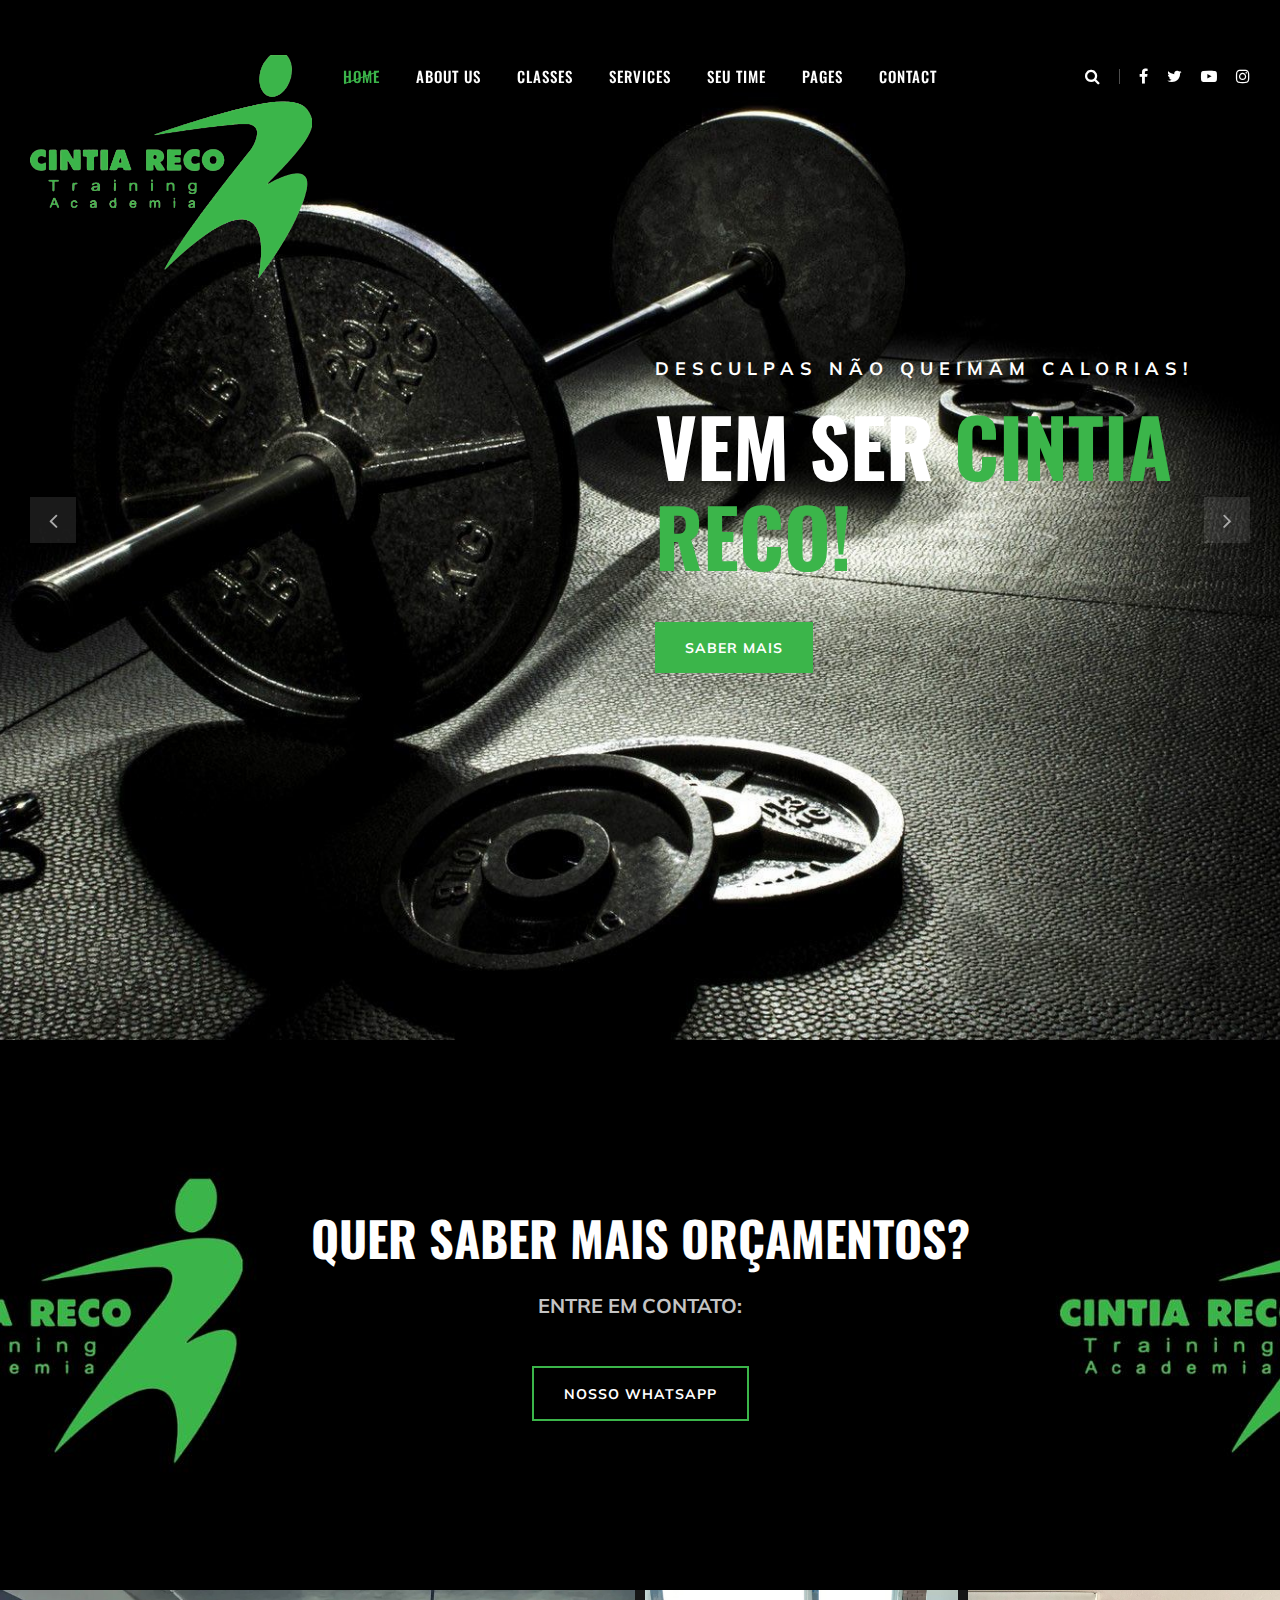
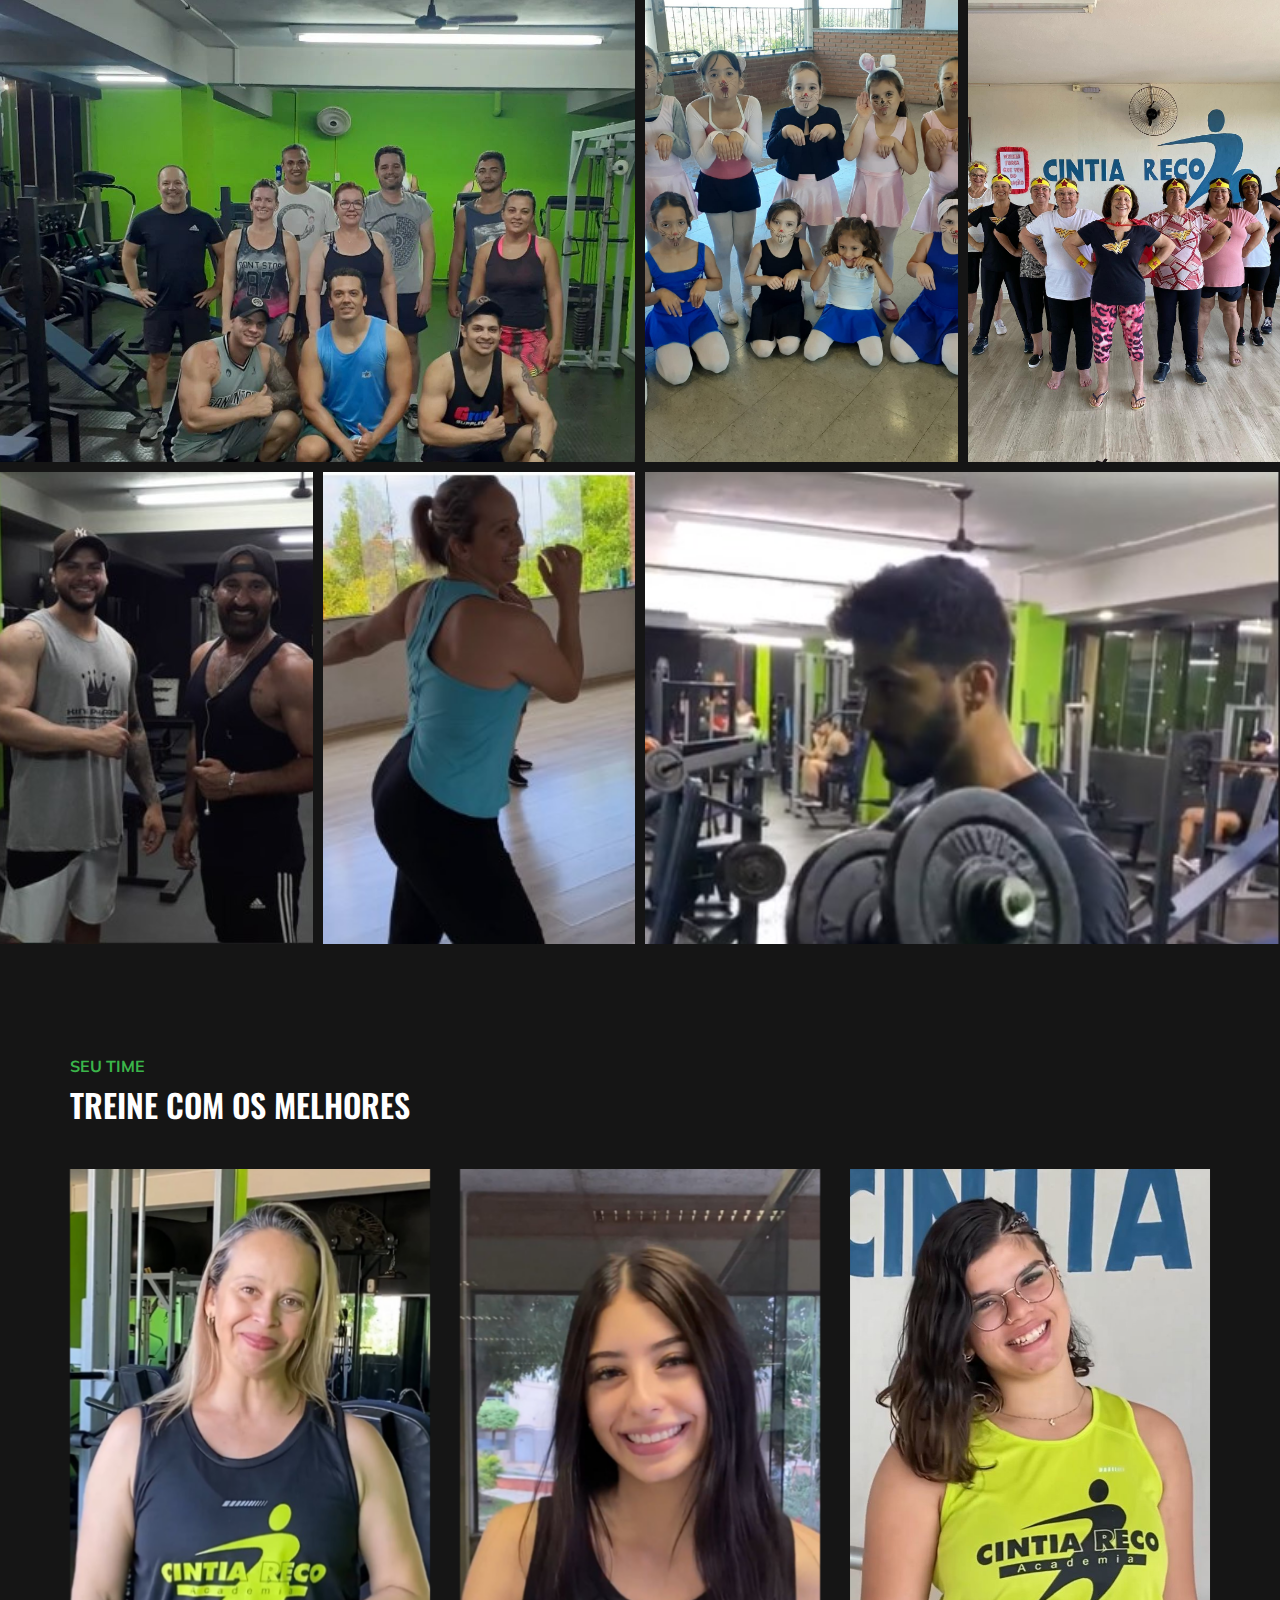
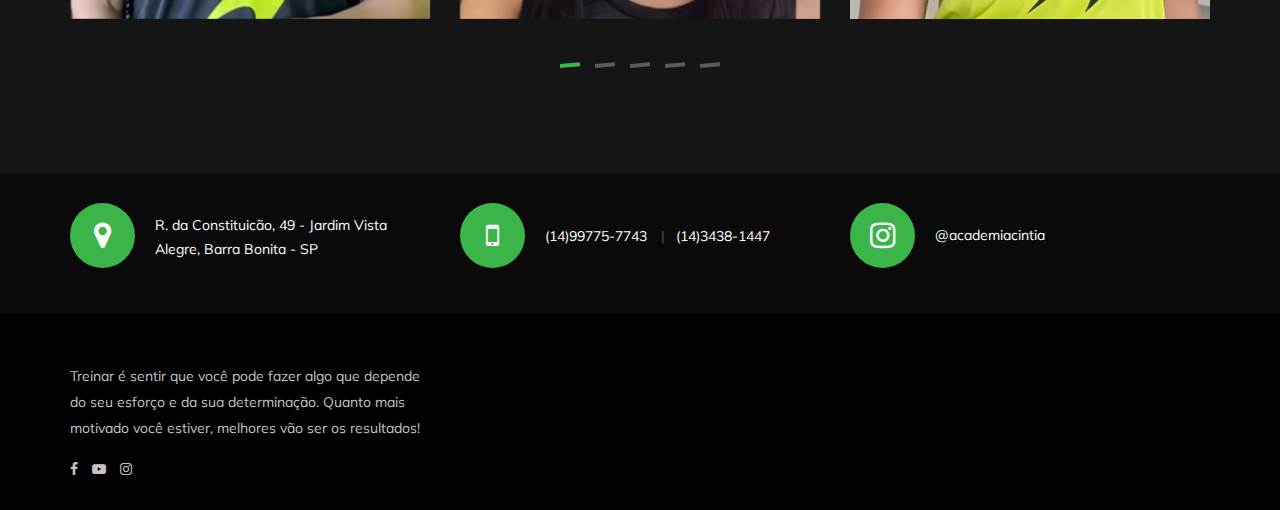
==== commit e76aad53: "link nos icones, finalização das fotos do time e retirar algumas coisas que não usaremos" ====
--- a/academia/index.html
+++ b/academia/index.html
@@ -54,7 +54,7 @@
                         <li><a href="./team.html">Seu Time</a></li>
                         <li><a href="./gallery.html">Gallery</a></li>
                         <li><a href="./blog.html">Our blog</a></li>
-                        <li><a href="./404.html">404</a></li>
+
                     </ul>
                 </li>
                 <li><a href="./contact.html">Contact</a></li>
@@ -265,7 +265,7 @@
                         </div>
                     </div>
                     <div class="col-lg-4">
-                        <div class="ts-item set-bg" data-setbg="img/team/team-6.jpg">
+                        <div class="ts-item set-bg" data-setbg="img/team/team-7.jpg">
                             <div class="ts_text">
                                 <h4>Luana Ruiz</h4>
                                 <span>Professora de Contemporâneo</span>
@@ -273,7 +273,7 @@
                         </div>
                     </div>
                     <div class="col-lg-4">
-                        <div class="ts-item set-bg" data-setbg="img/team/team-6.jpg">
+                        <div class="ts-item set-bg" data-setbg="img/team/team-8.jpg">
                             <div class="ts_text">
                                 <h4>Raul Pinheiro</h4>
                                 <span>Professor de Zumba</span>
@@ -281,7 +281,7 @@
                         </div>
                     </div>
                     <div class="col-lg-4">
-                        <div class="ts-item set-bg" data-setbg="img/team/team-6.jpg">
+                        <div class="ts-item set-bg" data-setbg="img/team/team-9.jpg">
                             <div class="ts_text">
                                 <h4>Tathy Meneghesso</h4>
                                 <span>Professora Fit Dance Adulto & Kids</span>
@@ -330,15 +330,13 @@
             <div class="row">
                 <div class="col-lg-4">
                     <div class="fs-about">
-                        <p>Lorem ipsum dolor sit amet, consectetur adipiscing elit, sed do eiusmod tempor incididunt ut
-                            labore dolore magna aliqua endisse ultrices gravida lorem.</p>
-                        <div class="fa-social">
-                            <a href="#"><i class="fa fa-facebook"></i></a>
-                            <a href="#"><i class="fa fa-twitter"></i></a>
-                            <a href="#"><i class="fa fa-youtube-play"></i></a>
-                            <a href="#"><i class="fa fa-instagram"></i></a>
-                            <a href="#"><i class="fa  fa-envelope-o"></i></a>
-                        </div>
+                        <p>Treinar é sentir que você pode fazer algo que depende do seu esforço e da sua determinação.
+                            Quanto mais motivado você estiver, melhores vão ser os resultados!</p>
+                            <div class="fa-social">
+                                <a href="https://www.facebook.com/profile.php?id=100005450629244"><i class="fa fa-facebook"></i></a>
+                                <a href="https://www.youtube.com/@MultiCintilante"><i class="fa fa-youtube-play"></i></a>
+                                <a href="https://www.instagram.com/academiacintia/"><i class="fa fa-instagram"></i></a>
+                            </div>
                     </div>
                 </div>
         </div>
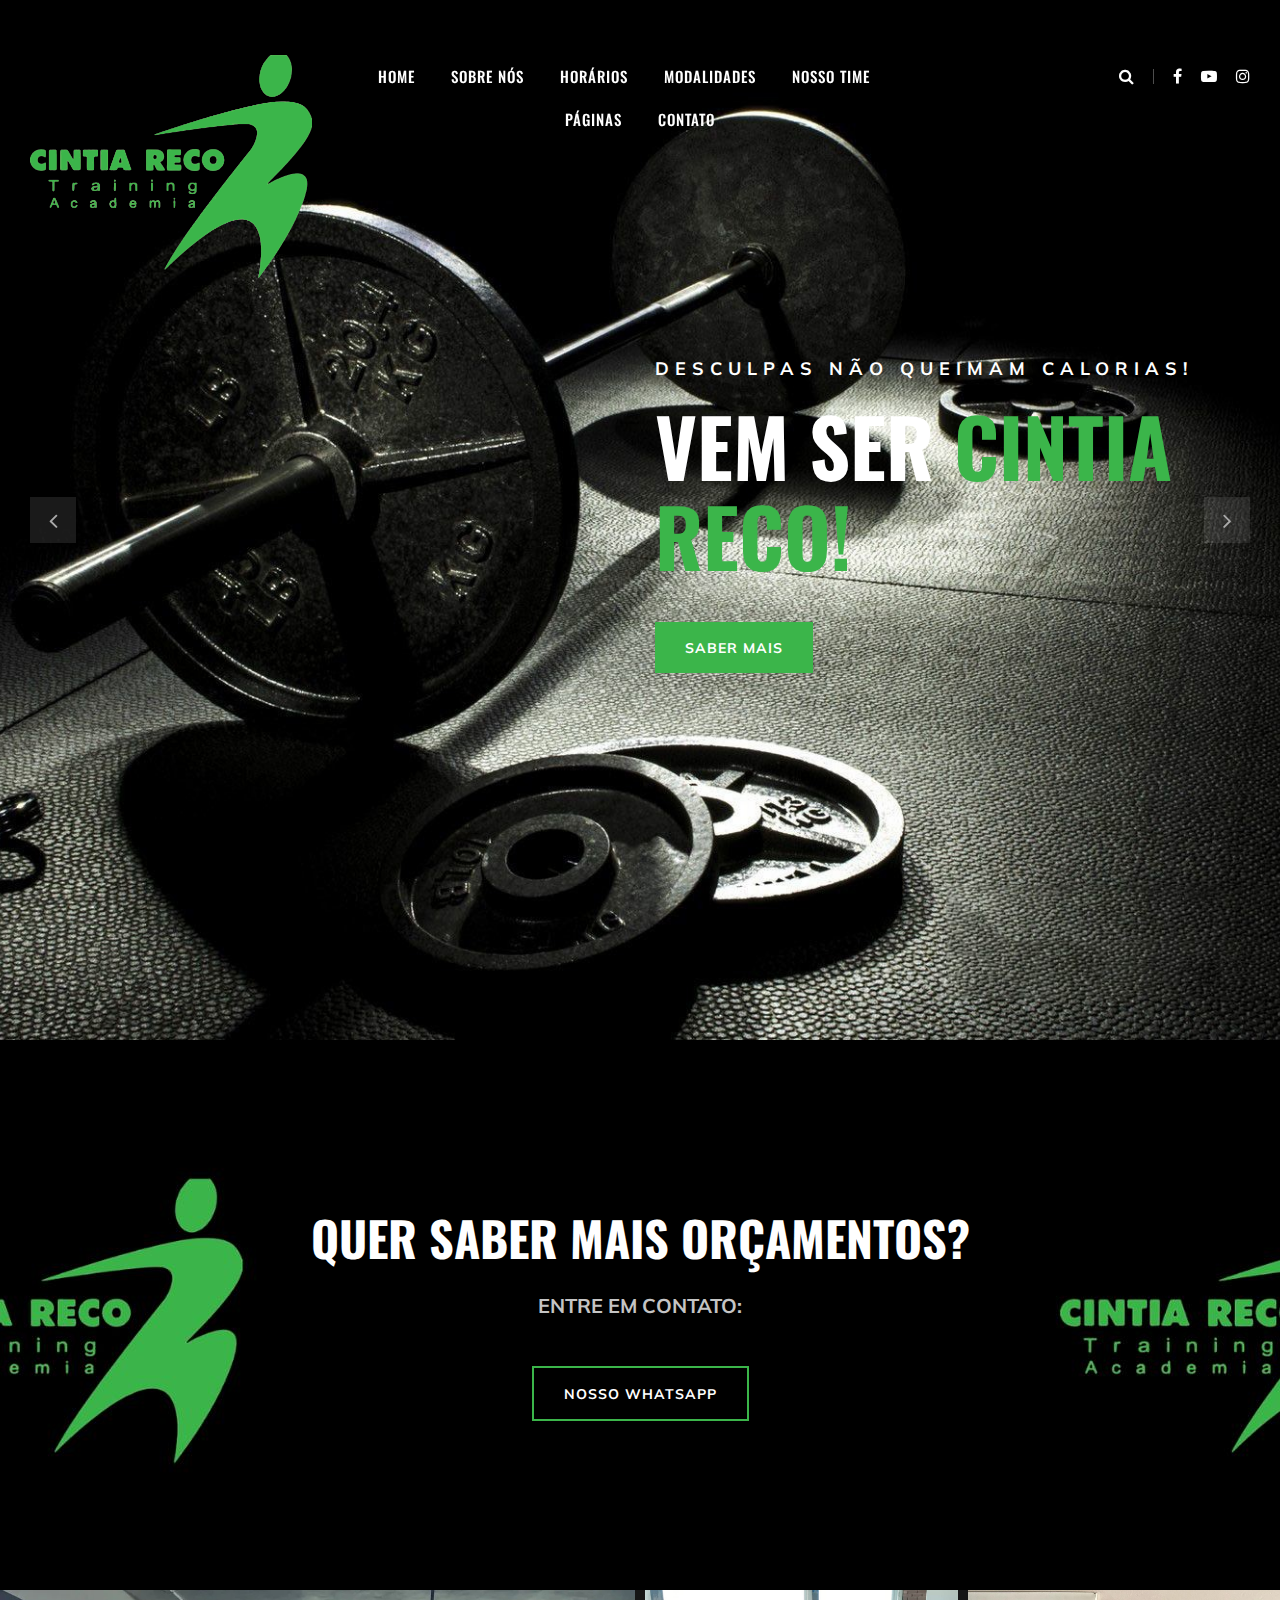
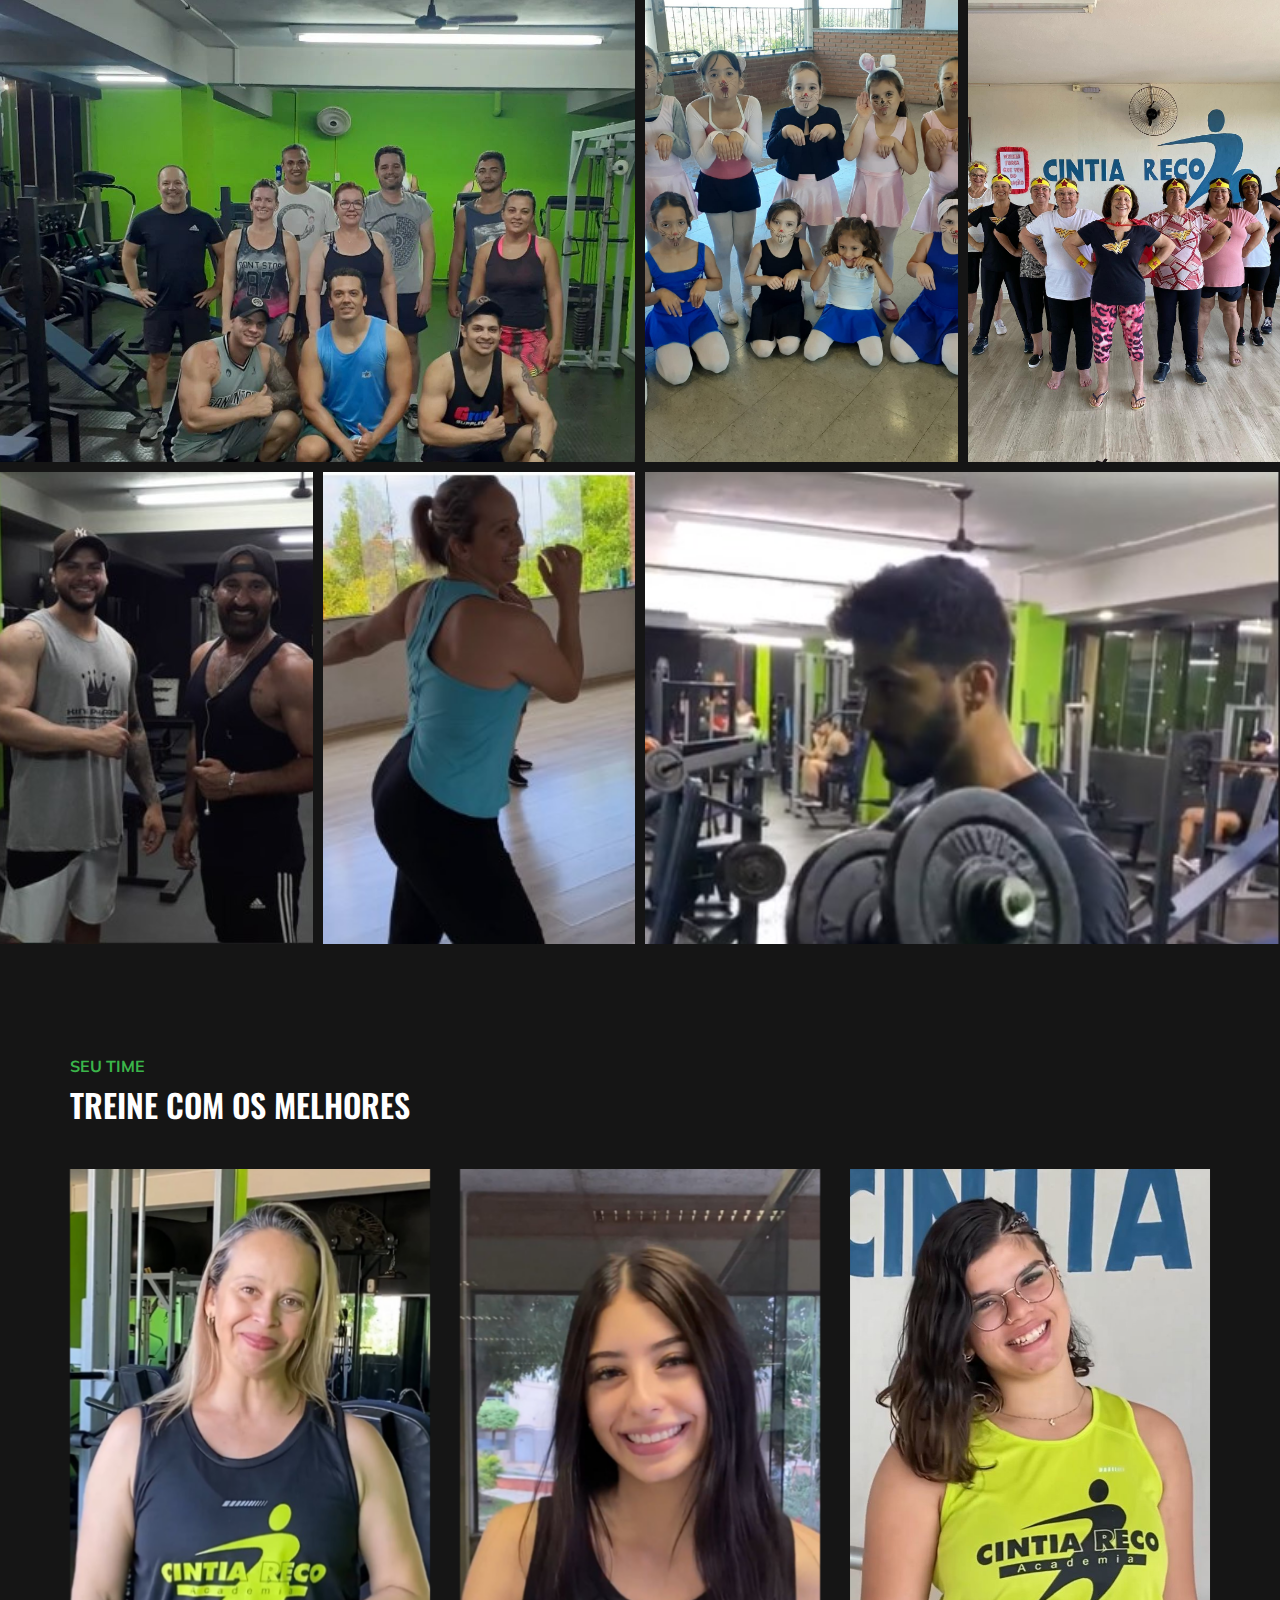
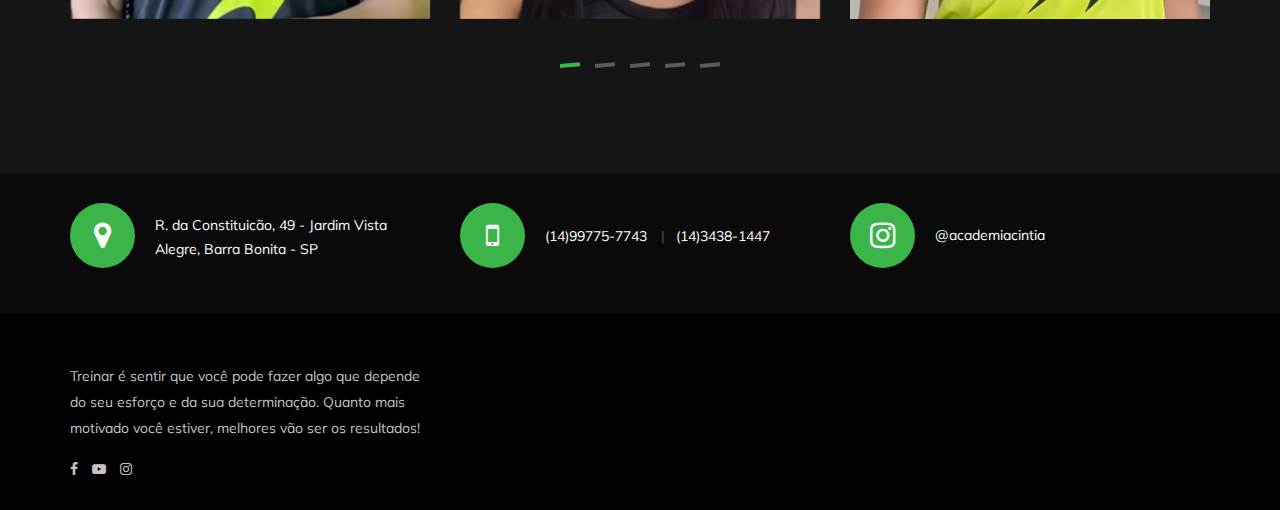
==== commit 28f2342e: "Continuação do tcc,link do mapa, link dos icones e link do whatsapp e troca de nome das paginas" ====
--- a/academia/index.html
+++ b/academia/index.html
@@ -57,7 +57,7 @@
 
                     </ul>
                 </li>
-                <li><a href="./contact.html">Contact</a></li>
+                <li><a href="./contact.html">Contato</a></li>
             </ul>
         </nav>
         <div id="mobile-menu-wrap"></div>
@@ -84,23 +84,20 @@
                 <div class="col-lg-6">
                     <nav class="nav-menu">
                         <ul>
-                            <li class="active"><a href="./index.html">Home</a></li>
-                            <li><a href="./about-us.html">About Us</a></li>
-                            <li><a href="./class-details.html">Classes</a></li>
-                            <li><a href="./services.html">Services</a></li>
-                            <li><a href="./team.html">Seu Time</a></li>
-                            <li><a href="#">Pages</a>
+                            <li><a href="./index.html">Home</a></li>
+                            <li><a href="./about-us.html">Sobre Nós</a></li>
+                            <li><a href="./classes.html">Horários</a></li>
+                            <li><a href="./services.html">Modalidades</a></li>
+                            <li><a href="./team.html">Nosso Time</a></li>
+                            <li><a href="#">Páginas</a>
                                 <ul class="dropdown">
-                                    <li><a href="./about-us.html">About us</a></li>
-                                    <li><a href="./class-timetable.html">Classes timetable</a></li>
-                                    <li><a href="./bmi-calculator.html">Bmi calculate</a></li>
-                                    <li><a href="./team.html">Seu Time</a></li>
-                                    <li><a href="./gallery.html">Gallery</a></li>
-                                    <li><a href="./blog.html">Our blog</a></li>
-                                    <li><a href="./404.html">404</a></li>
+                                    <li><a href="./about-us.html">Sobre Nós</a></li>
+                                    <li><a href="./class-timetable.html">Horários</a></li>
+                                    <li><a href="./team.html">Nosso Time</a></li>
+                                    <li><a href="./gallery.html">Galeria</a></li>
                                 </ul>
                             </li>
-                            <li><a href="./contact.html">Contact</a></li>
+                            <li><a href="./contact.html">Contato</a></li>
                         </ul>
                     </nav>
                 </div>
@@ -110,10 +107,9 @@
                             <i class="fa fa-search"></i>
                         </div>
                         <div class="to-social">
-                            <a href="#"><i class="fa fa-facebook"></i></a>
-                            <a href="#"><i class="fa fa-twitter"></i></a>
-                            <a href="#"><i class="fa fa-youtube-play"></i></a>
-                            <a href="#"><i class="fa fa-instagram"></i></a>
+                            <a href="https://www.facebook.com/profile.php?id=100005450629244"><i class="fa fa-facebook"></i></a>
+                                <a href="https://www.youtube.com/@MultiCintilante"><i class="fa fa-youtube-play"></i></a>
+                                <a href="https://www.instagram.com/academiacintia/"><i class="fa fa-instagram"></i></a>
                         </div>
                     </div>
                 </div>
@@ -148,7 +144,6 @@
                             <div class="hi-text">
                                 <span>DESCULPAS NÃO QUEIMAM CALORIAS!</span>
                                 <h1>VEM SER<strong> CINTIA RECO!</strong></h1>
-                                <a href="#" class="primary-btn">Saber mais</a>
                             </div>
                         </div>
                     </div>
@@ -167,7 +162,7 @@
                     <div class="bs-text">
                         <h2>quer saber mais orçamentos?</h2>
                         <div class="bt-tips"> Entre em contato:</div>
-                        <a href="#" class="primary-btn  btn-normal"> Nosso WhatsApp</a>
+                        <a href="https://wa.link/zbptnq" class="primary-btn  btn-normal"> Nosso WhatsApp</a>
                     </div>
                 </div>
             </div>
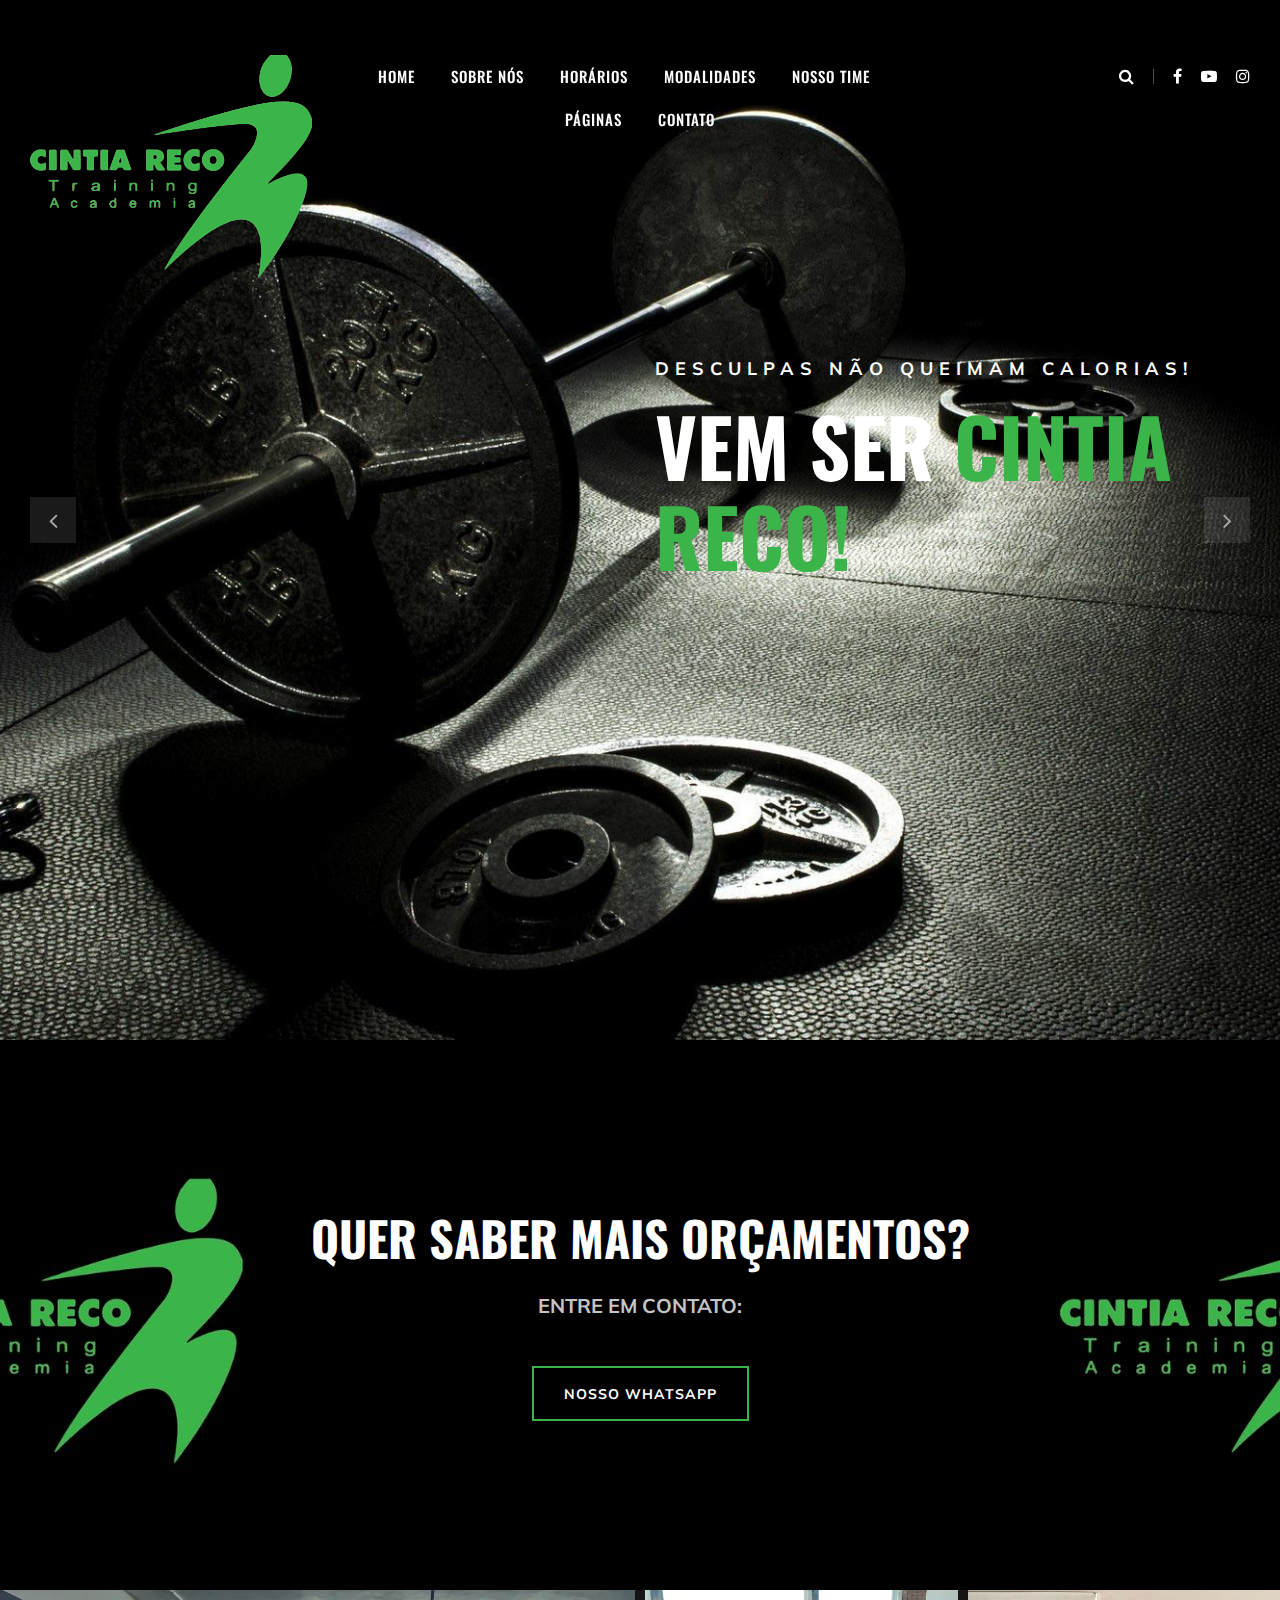
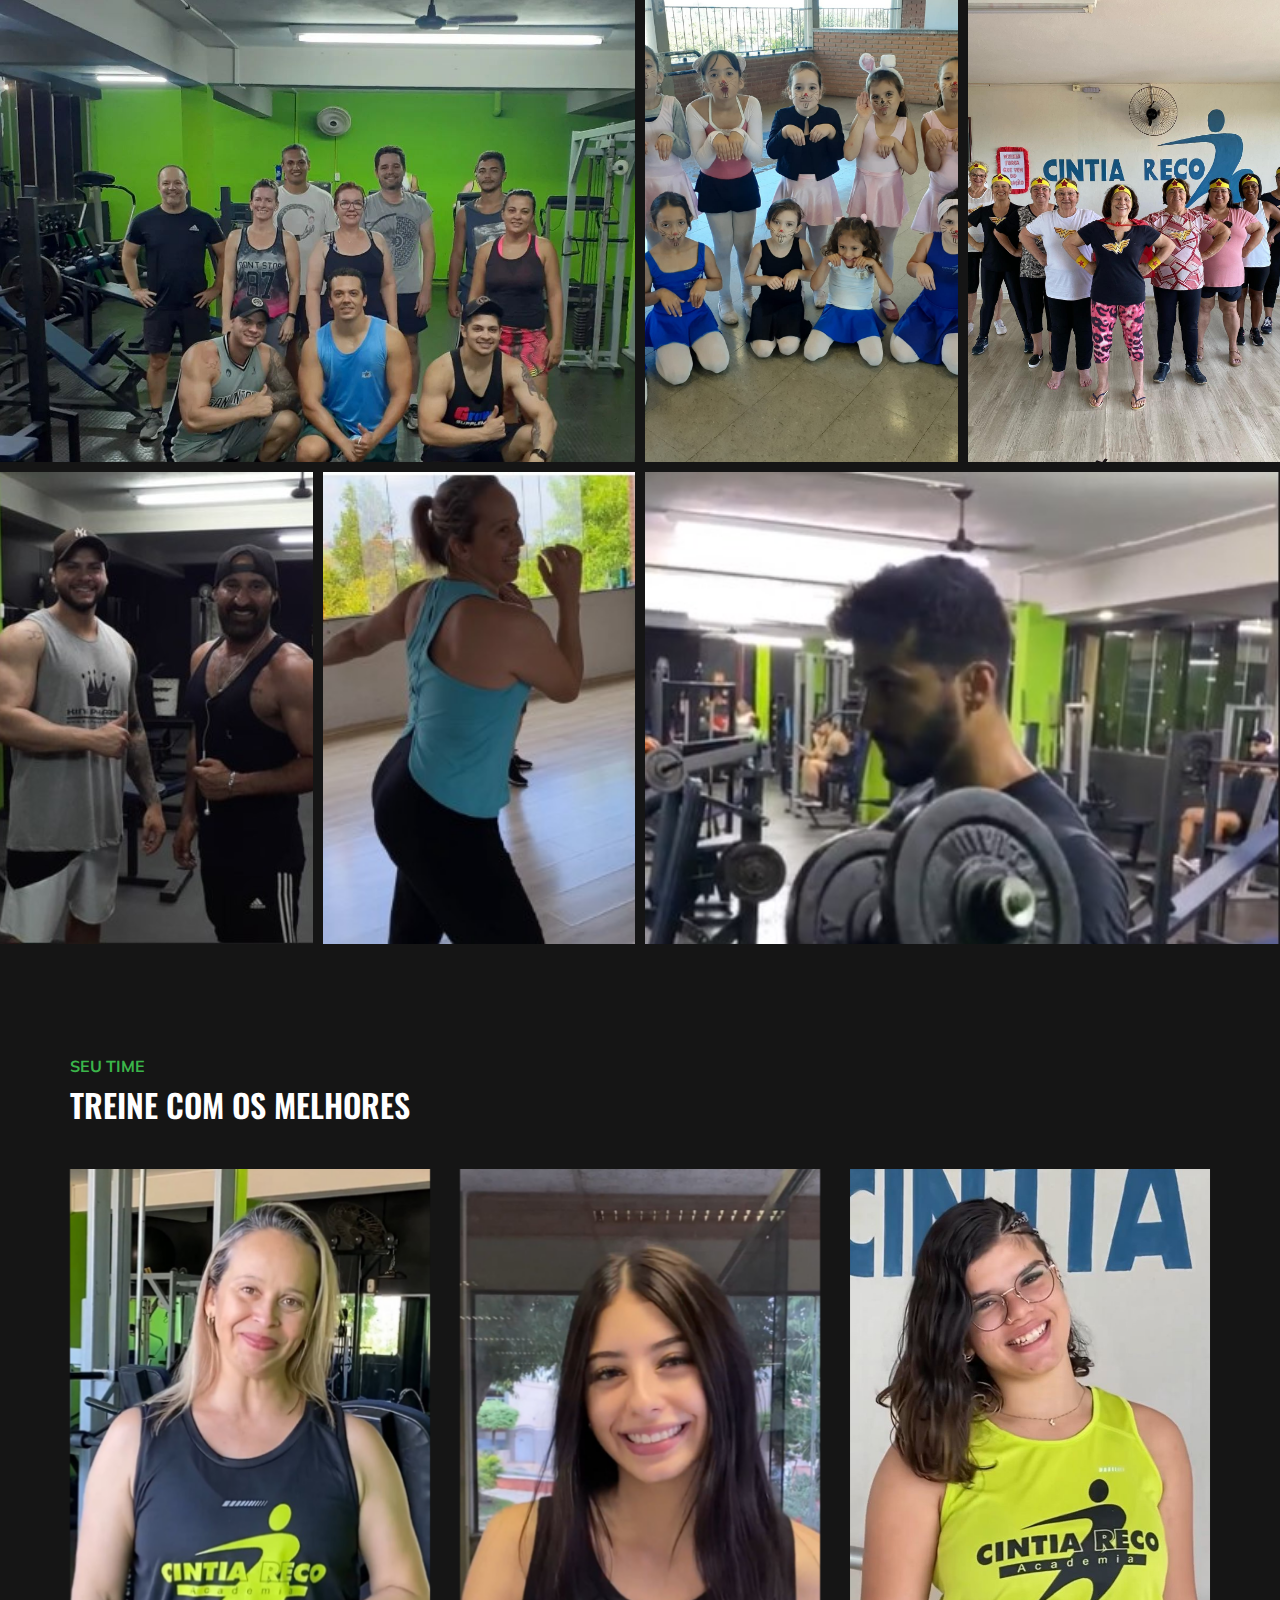
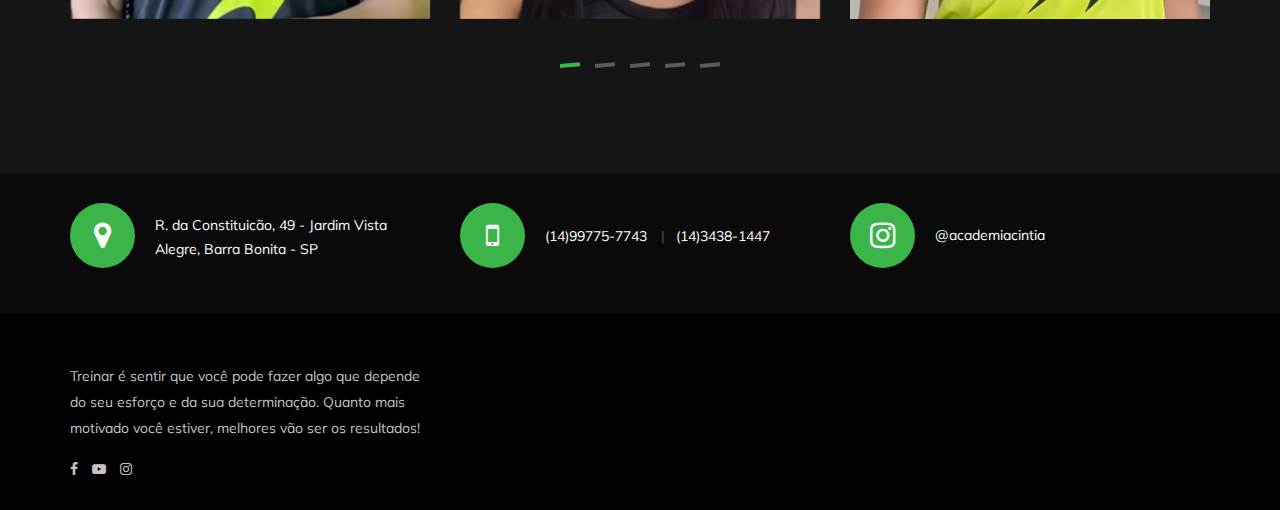
==== commit aac76fbe: "link das redes dos prof, tiramos planos de valores, colocamos pagina imc, adicionamos icone da aba, " ====
--- a/academia/index.html
+++ b/academia/index.html
@@ -7,6 +7,7 @@
     <meta name="keywords" content="Gym, unica, creative, html">
     <meta name="viewport" content="width=device-width, initial-scale=1.0">
     <meta http-equiv="X-UA-Compatible" content="ie=edge">
+    <link rel="icon" type="image/png" href="img/logo.png"/>
     <title>ACADEMIA CINTIA RECO</title>
 
     <!-- Google Font -->
@@ -42,19 +43,14 @@
         <nav class="canvas-menu mobile-menu">
             <ul>
                 <li><a href="./index.html">Home</a></li>
-                <li><a href="./about-us.html">About Us</a></li>
-                <li><a href="./classes.html">Classes</a></li>
-                <li><a href="./services.html">Services</a></li>
-                <li><a href="./team.html">Our Team</a></li>
-                <li><a href="#">Pages</a>
+                <li><a href="./about-us.html">Sobre Nós</a></li>
+                <li><a href="./class-timetable.html">Horários</a></li>
+                <li><a href="./services.html">Modalidades</a></li>
+                <li><a href="./team.html">Nosso Time</a></li>
+                <li><a href="#">Páginas</a>
                     <ul class="dropdown">
-                        <li><a href="./about-us.html">About us</a></li>
-                        <li><a href="./class-timetable.html">Classes timetable</a></li>
-                        <li><a href="./bmi-calculator.html">Bmi calculate</a></li>
-                        <li><a href="./team.html">Seu Time</a></li>
-                        <li><a href="./gallery.html">Gallery</a></li>
-                        <li><a href="./blog.html">Our blog</a></li>
-
+                        <li><a href="./bmi-calculator.html">Teste de IMC</a></li>
+                        <li><a href="./gallery.html">Galeria</a></li>
                     </ul>
                 </li>
                 <li><a href="./contact.html">Contato</a></li>
@@ -62,10 +58,9 @@
         </nav>
         <div id="mobile-menu-wrap"></div>
         <div class="canvas-social">
-            <a href="#"><i class="fa fa-facebook"></i></a>
-            <a href="#"><i class="fa fa-twitter"></i></a>
-            <a href="#"><i class="fa fa-youtube-play"></i></a>
-            <a href="#"><i class="fa fa-instagram"></i></a>
+            <a href="https://www.facebook.com/profile.php?id=100005450629244"><i class="fa fa-facebook"></i></a>
+                                <a href="https://www.youtube.com/@MultiCintilante"><i class="fa fa-youtube-play"></i></a>
+                                <a href="https://www.instagram.com/academiacintia/"><i class="fa fa-instagram"></i></a>
         </div>
     </div>
     <!-- Offcanvas Menu Section End -->
@@ -85,19 +80,17 @@
                     <nav class="nav-menu">
                         <ul>
                             <li><a href="./index.html">Home</a></li>
-                            <li><a href="./about-us.html">Sobre Nós</a></li>
-                            <li><a href="./classes.html">Horários</a></li>
-                            <li><a href="./services.html">Modalidades</a></li>
-                            <li><a href="./team.html">Nosso Time</a></li>
-                            <li><a href="#">Páginas</a>
-                                <ul class="dropdown">
-                                    <li><a href="./about-us.html">Sobre Nós</a></li>
-                                    <li><a href="./class-timetable.html">Horários</a></li>
-                                    <li><a href="./team.html">Nosso Time</a></li>
-                                    <li><a href="./gallery.html">Galeria</a></li>
-                                </ul>
-                            </li>
-                            <li><a href="./contact.html">Contato</a></li>
+                <li><a href="./about-us.html">Sobre Nós</a></li>
+                <li><a href="./class-timetable.html">Horários</a></li>
+                <li><a href="./services.html">Modalidades</a></li>
+                <li><a href="./team.html">Nosso Time</a></li>
+                <li><a href="#">Páginas</a>
+                    <ul class="dropdown">
+                        <li><a href="./bmi-calculator.html">Teste de IMC</a></li>
+                        <li><a href="./gallery.html">Galeria</a></li>
+                    </ul>
+                </li>
+                <li><a href="./contact.html">Contato</a></li>
                         </ul>
                     </nav>
                 </div>
@@ -131,7 +124,6 @@
                             <div class="hi-text">
                                 <span>DESCULPAS NÃO QUEIMAM CALORIAS!</span>
                                 <h1>VEM SER<strong> CINTIA RECO!</strong></h1>
-                                <a href="#" class="primary-btn">Saber mais</a>
                             </div>
                         </div>
                     </div>
